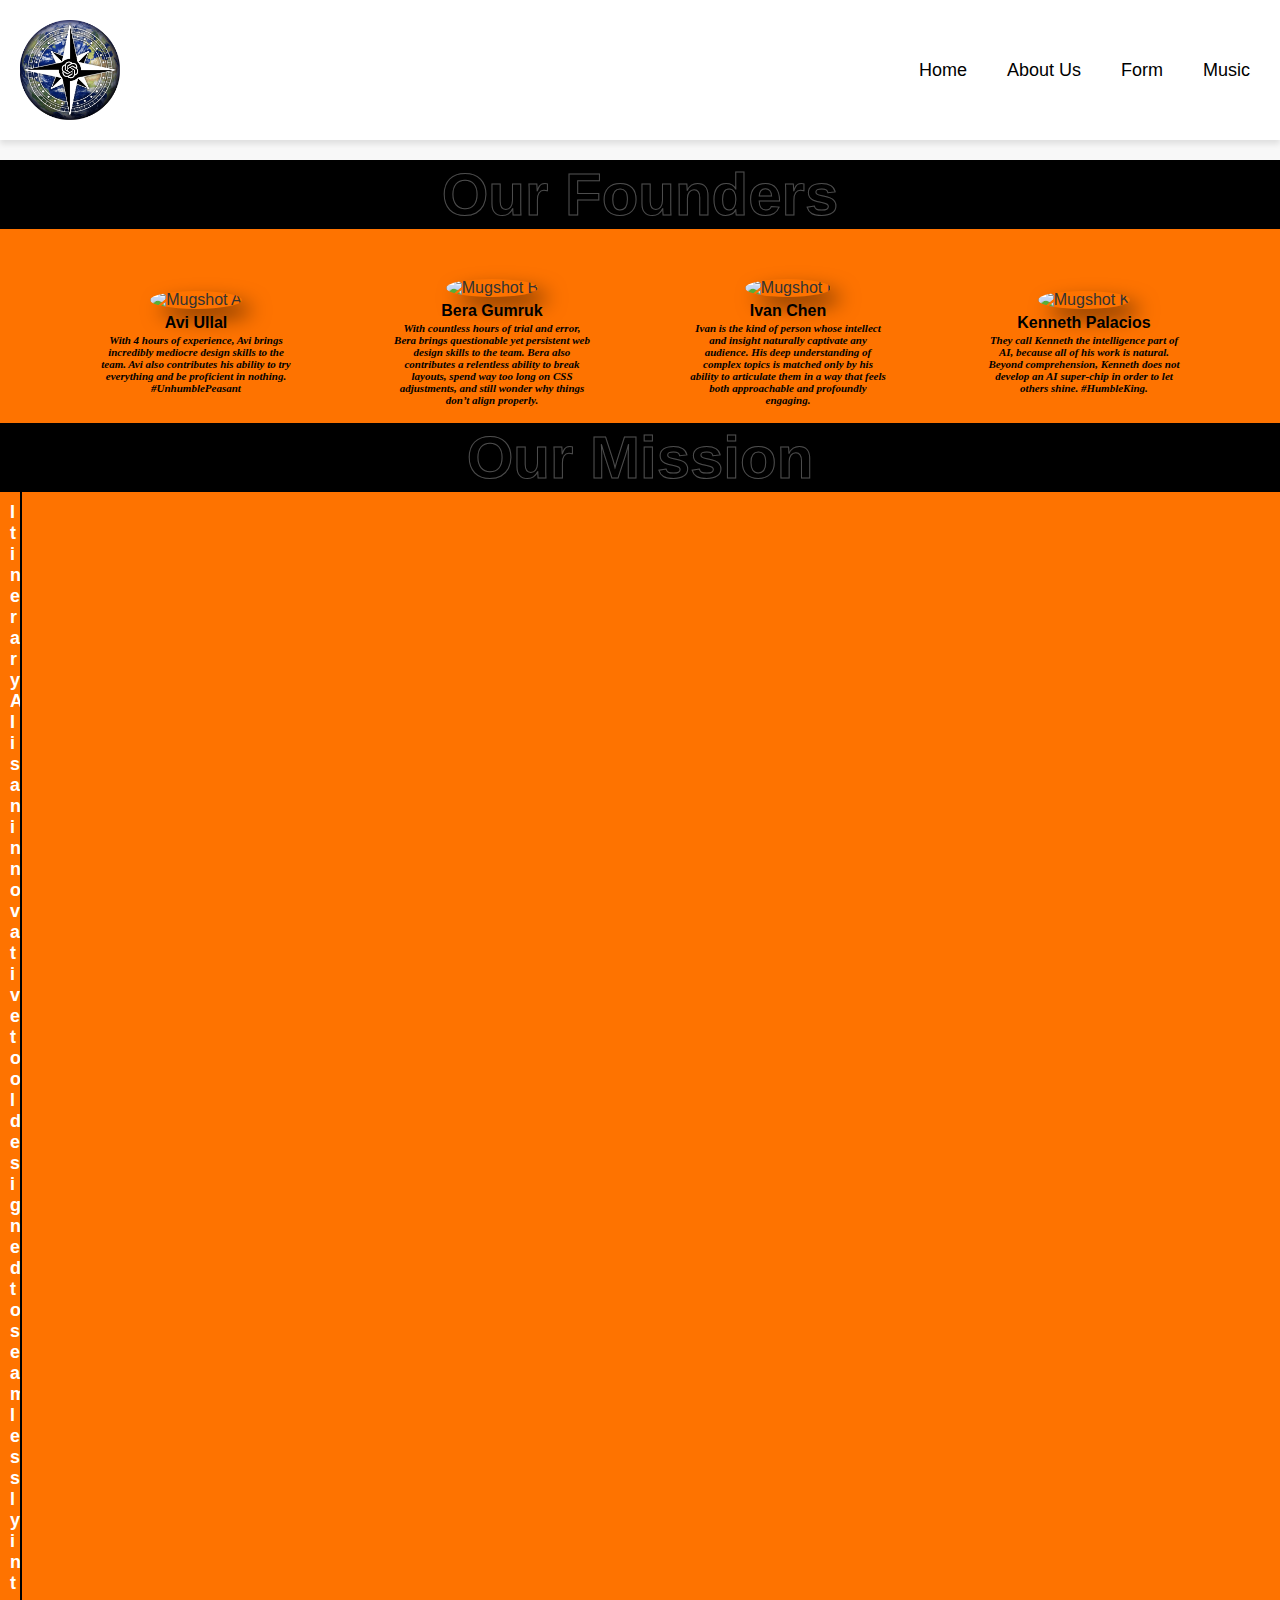
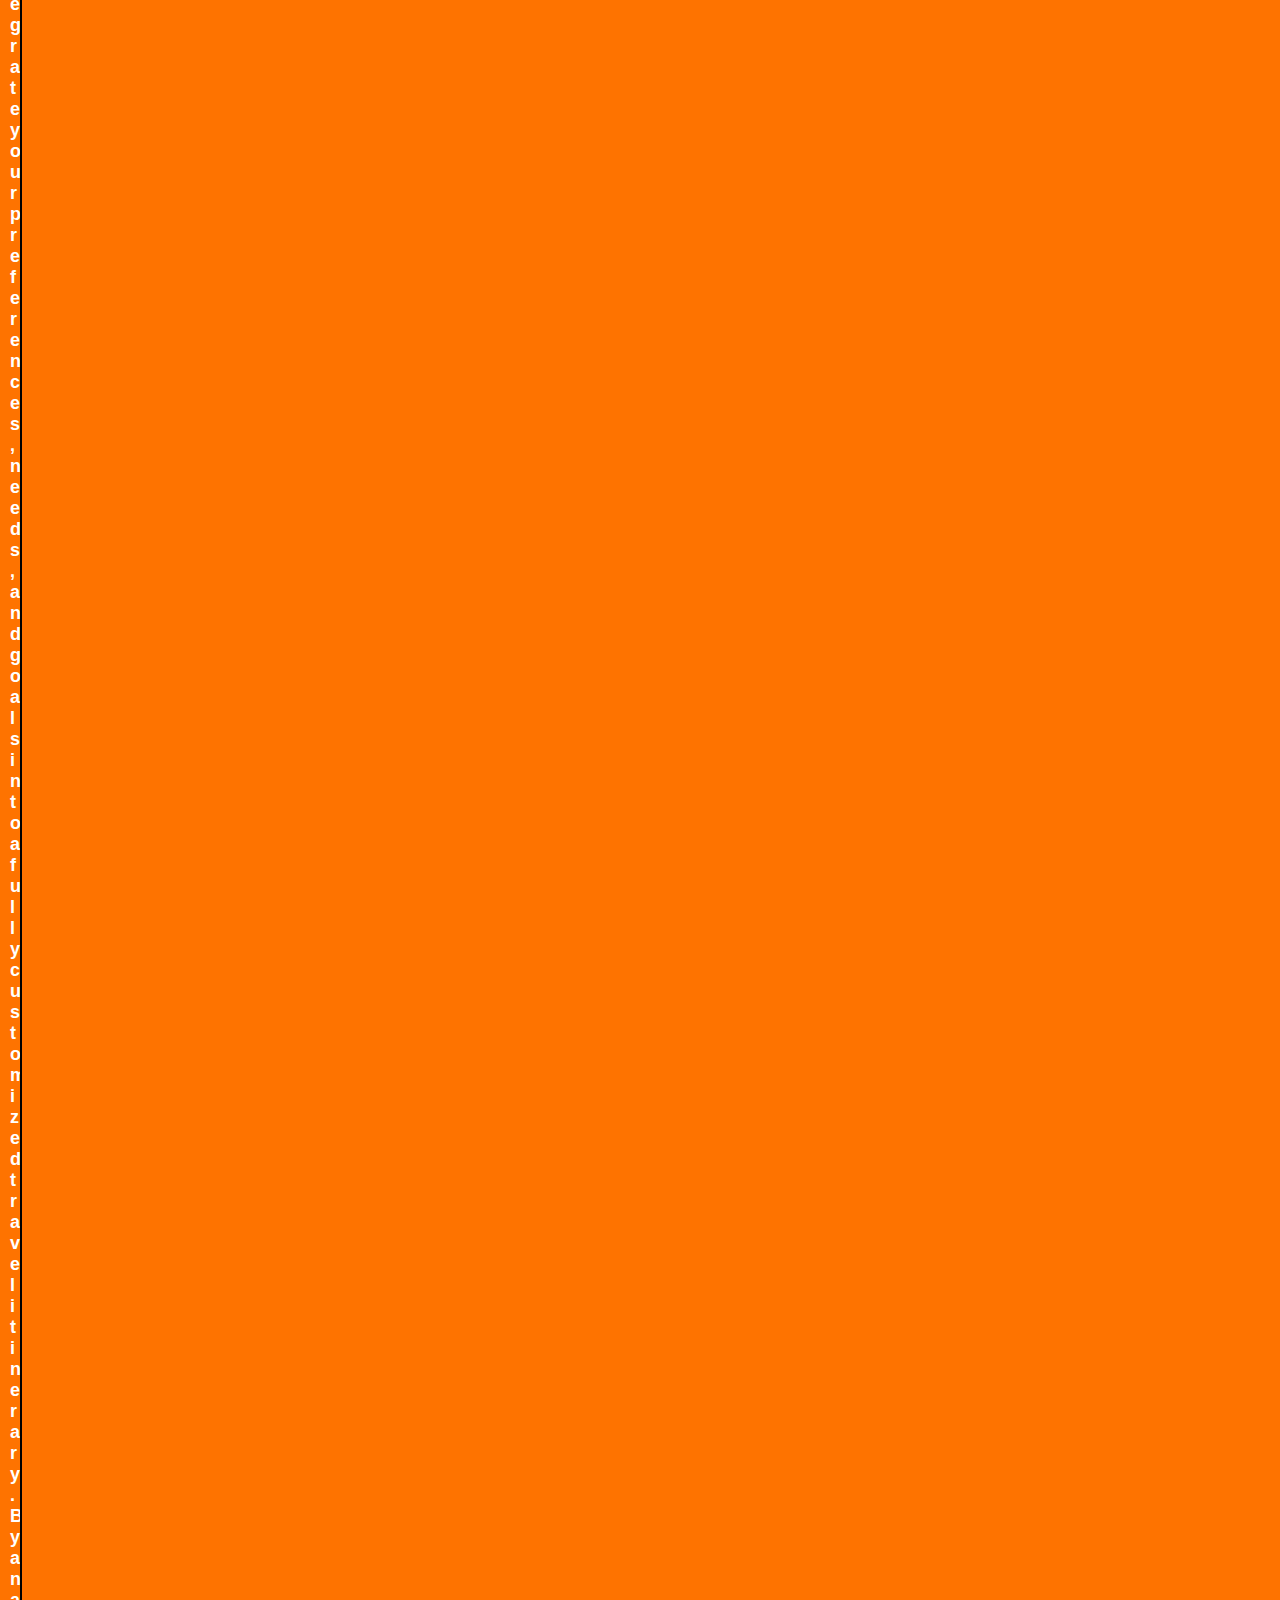
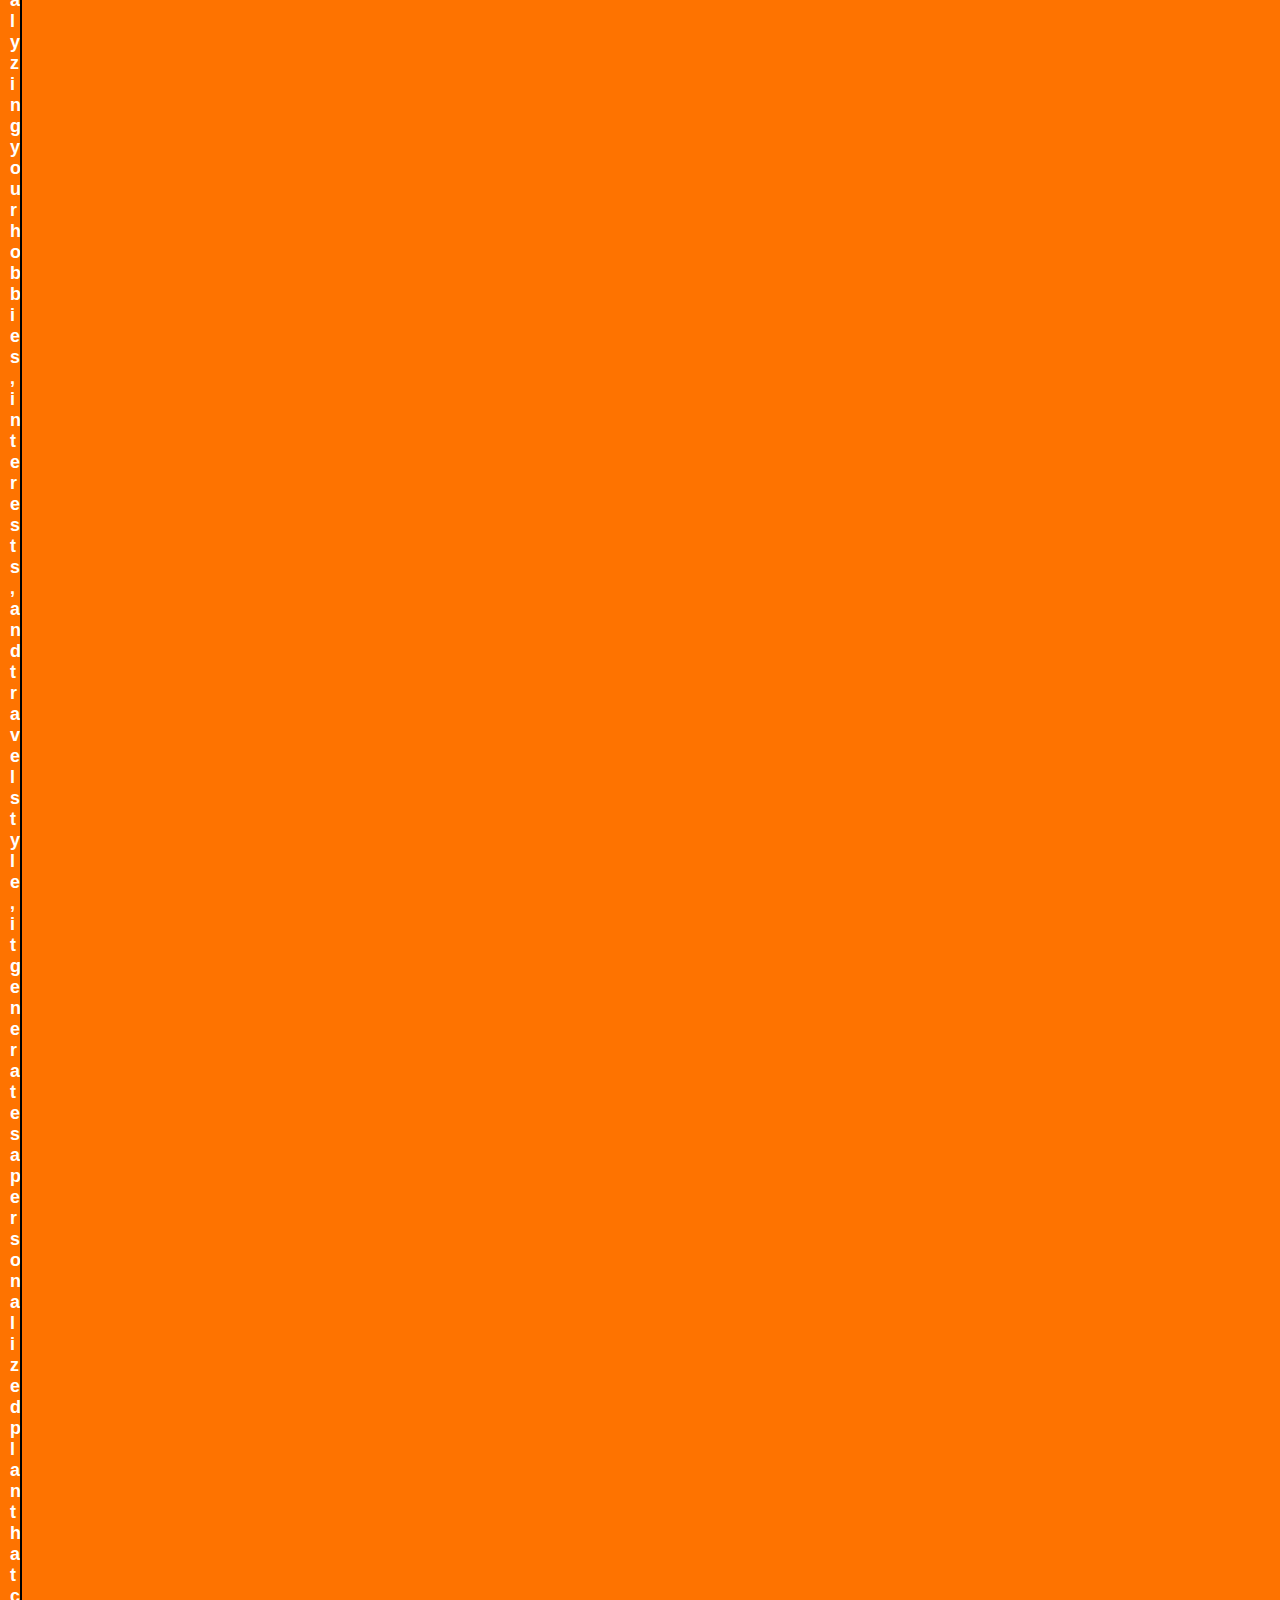
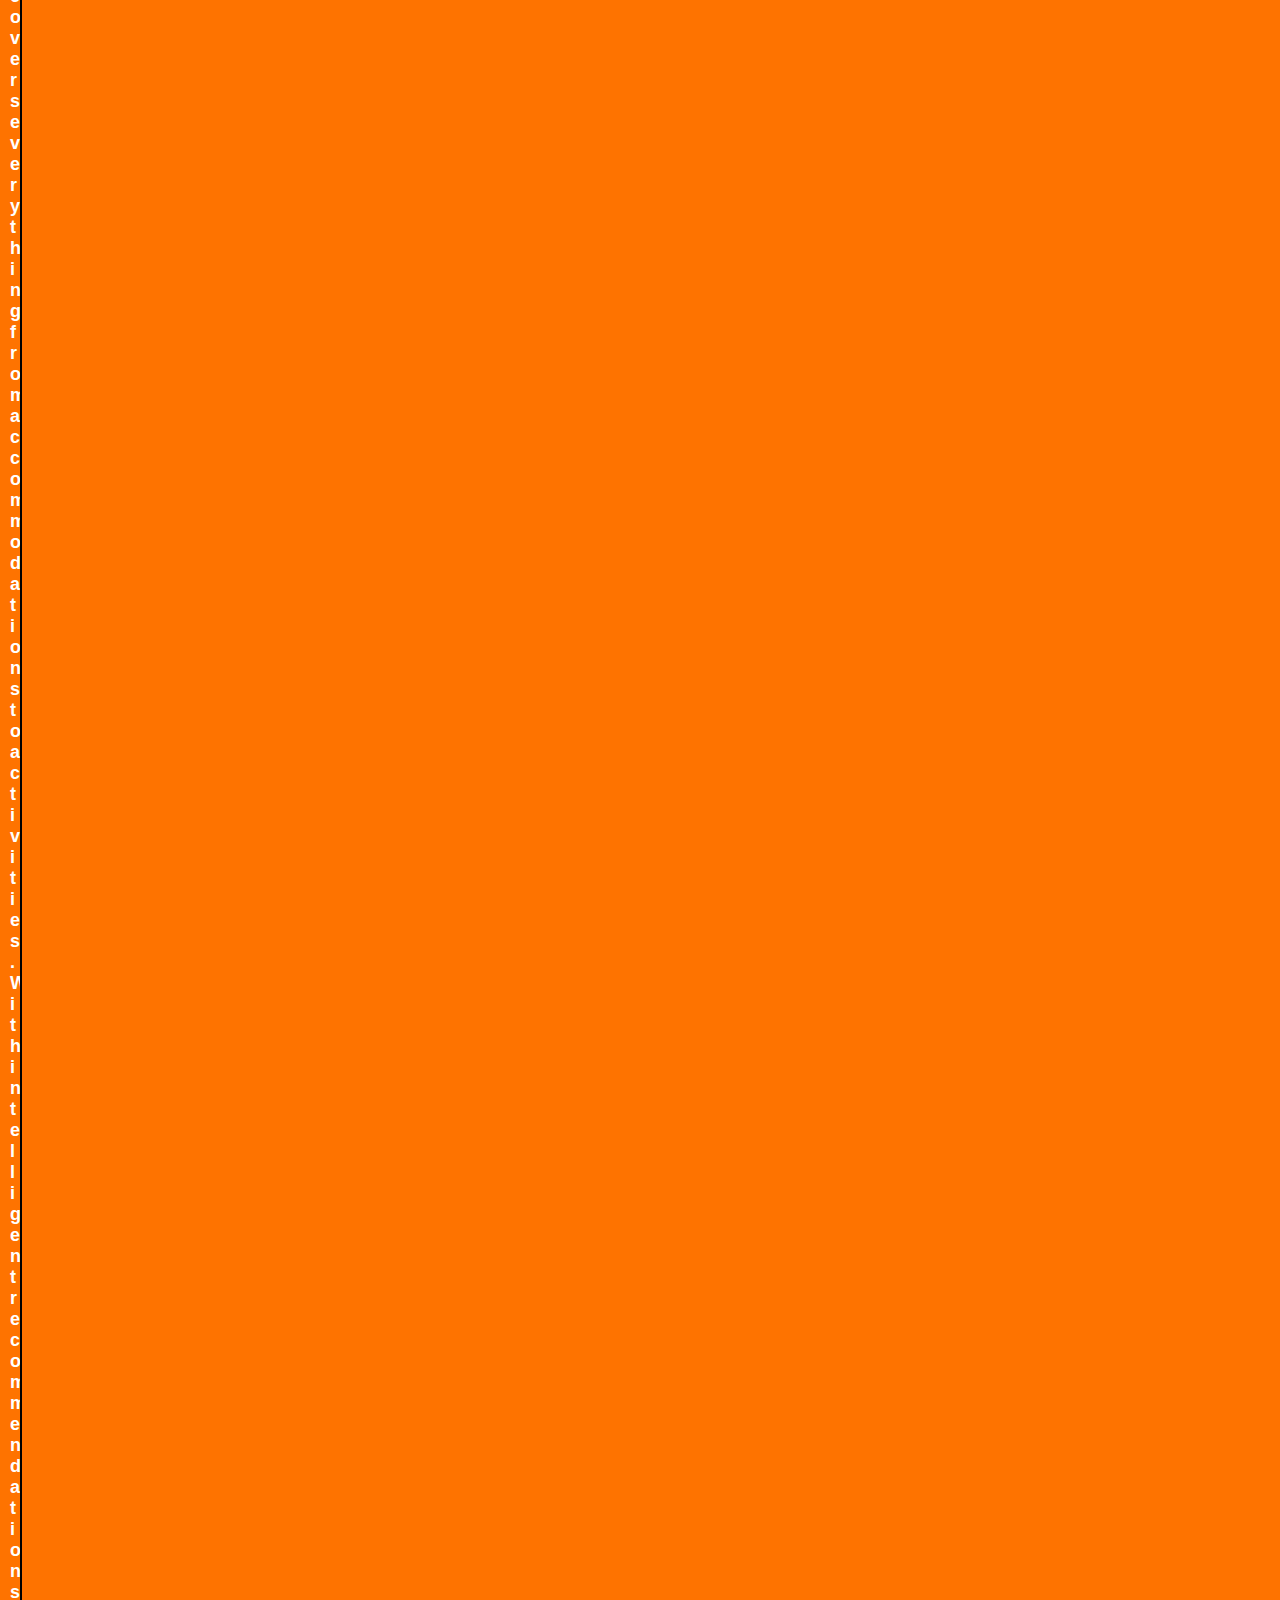
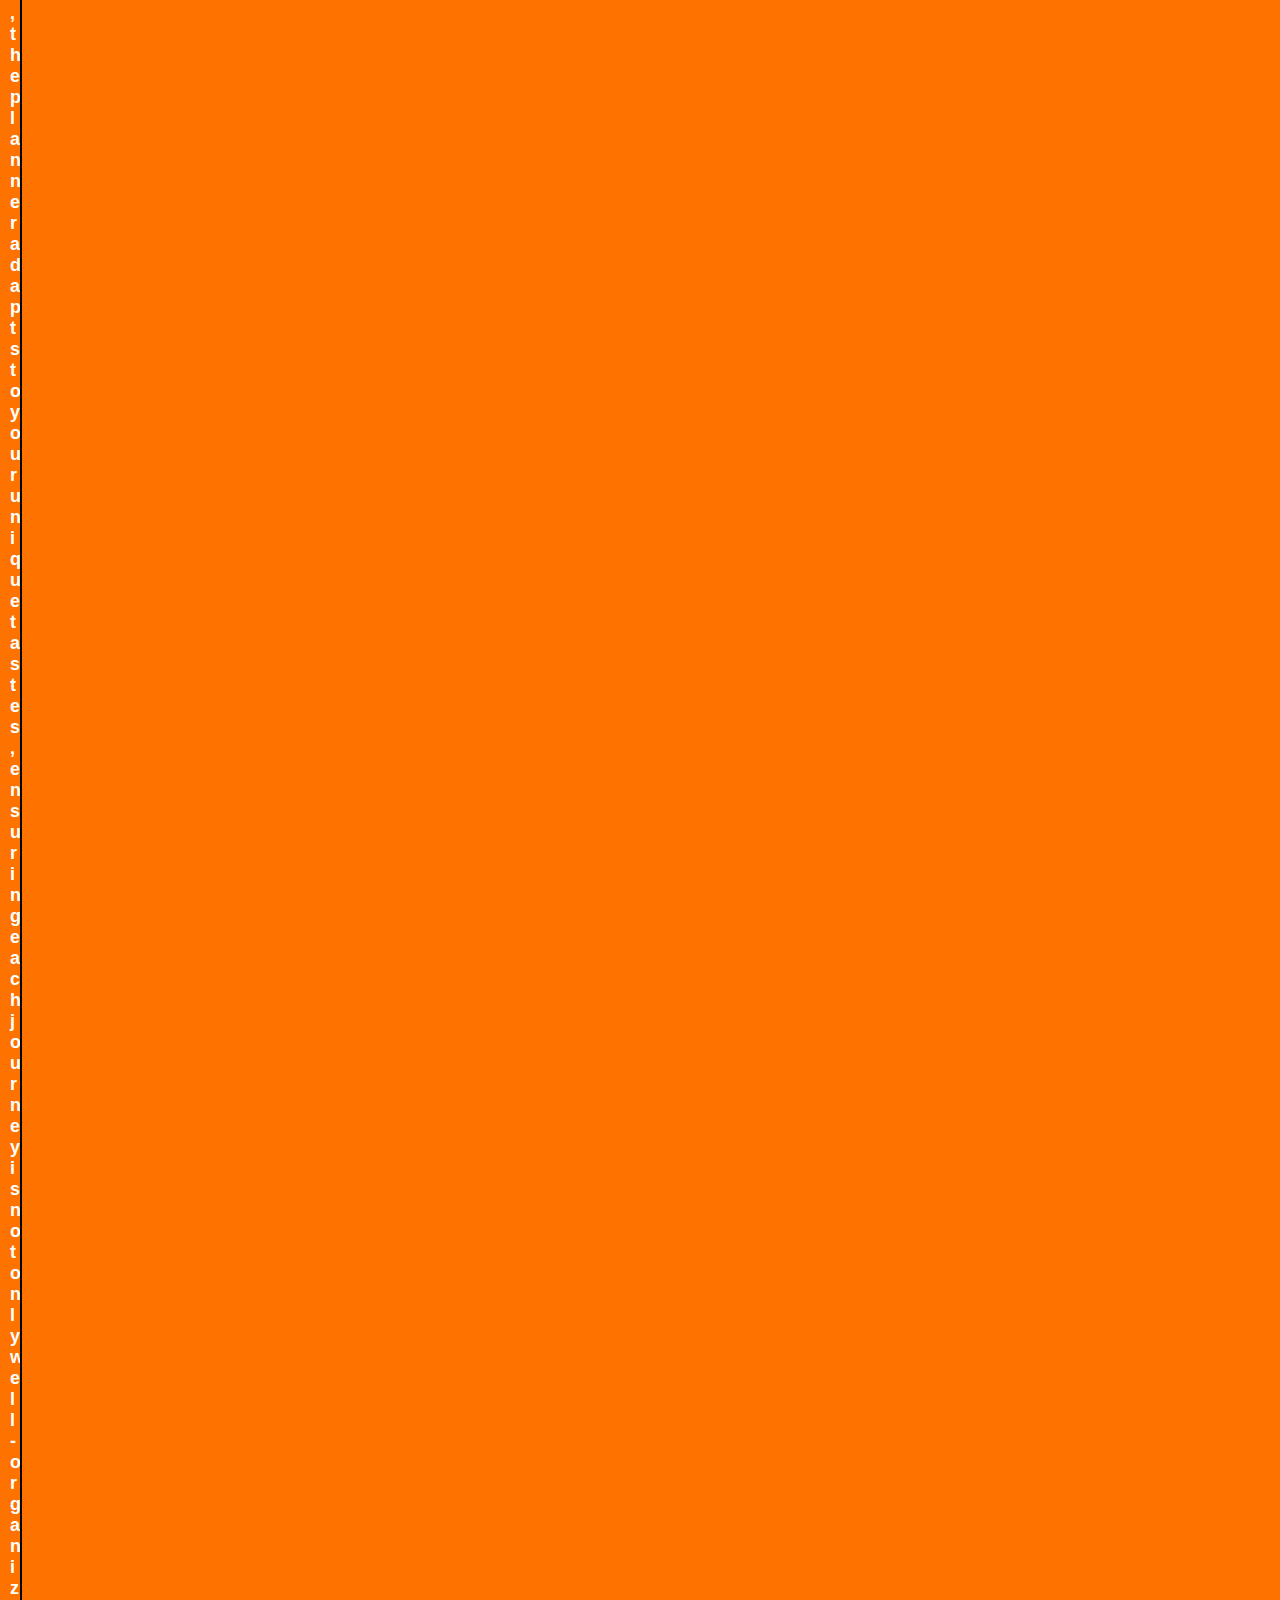
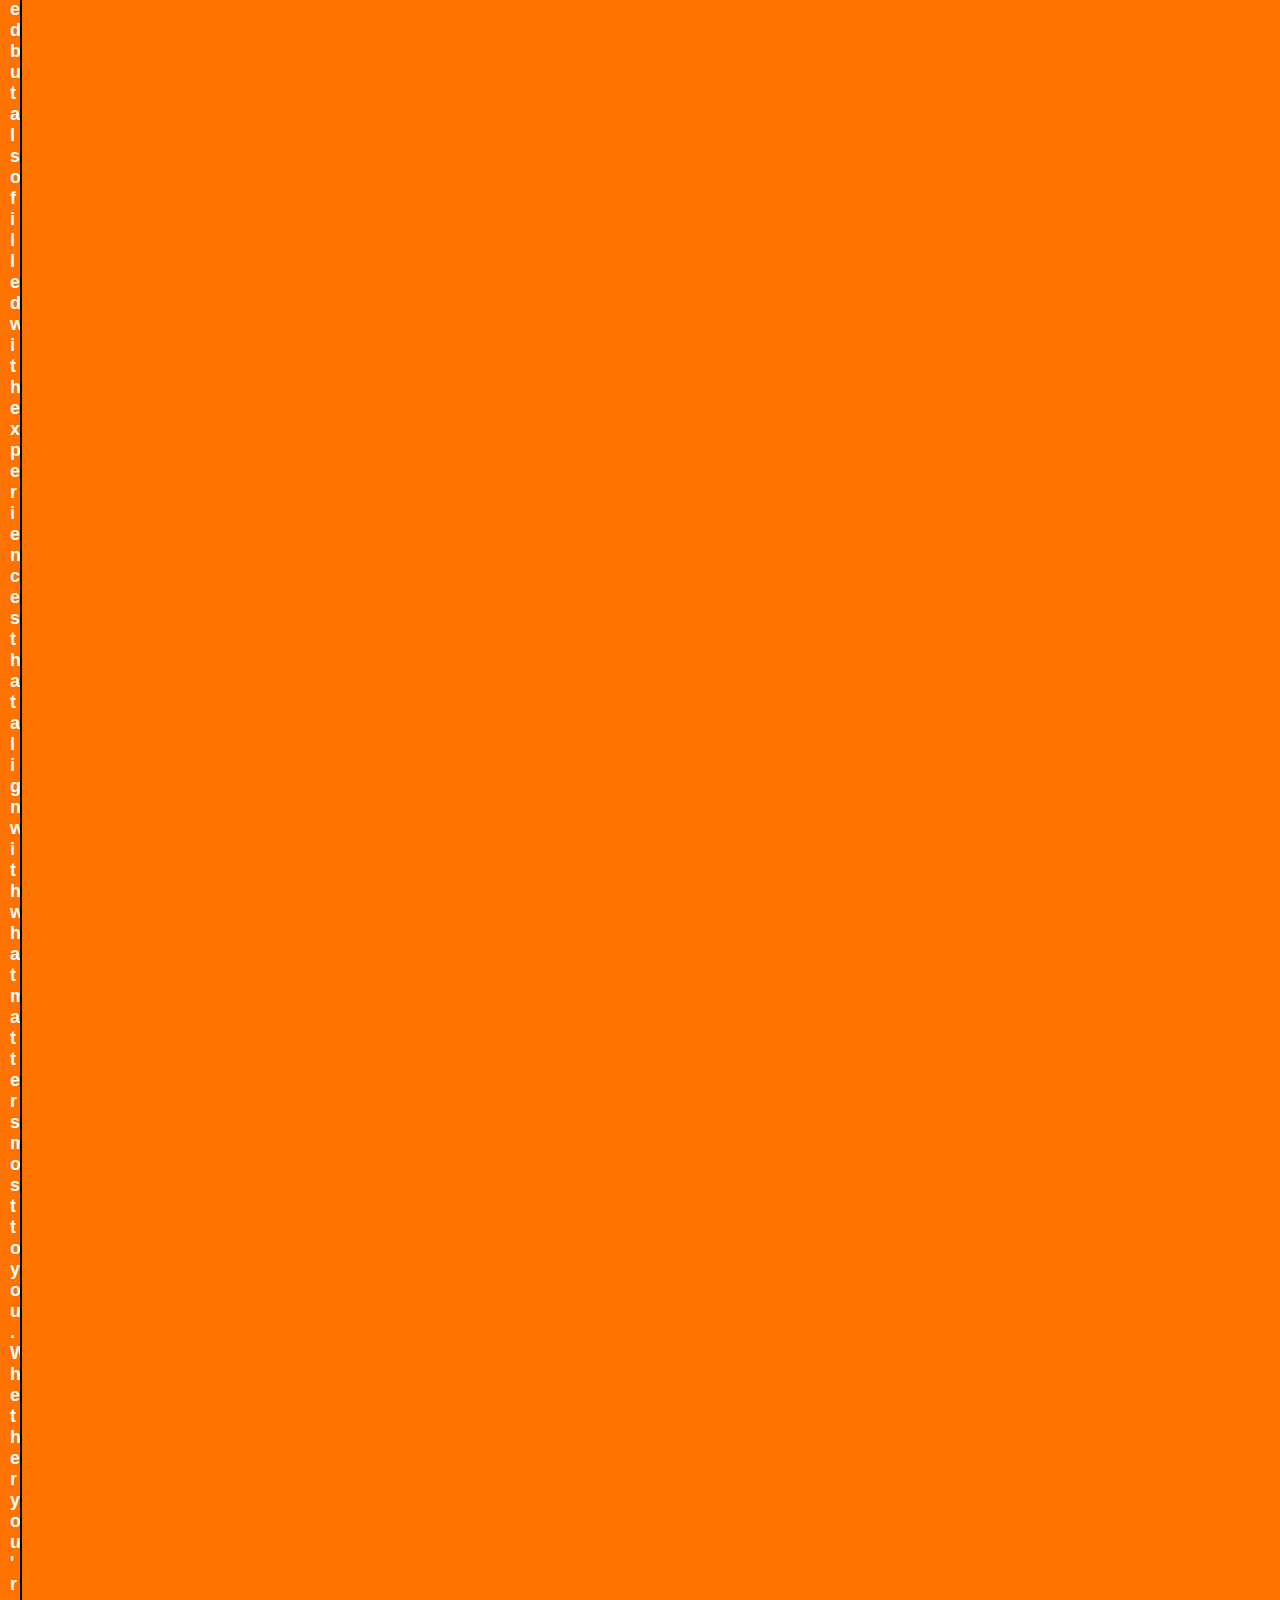
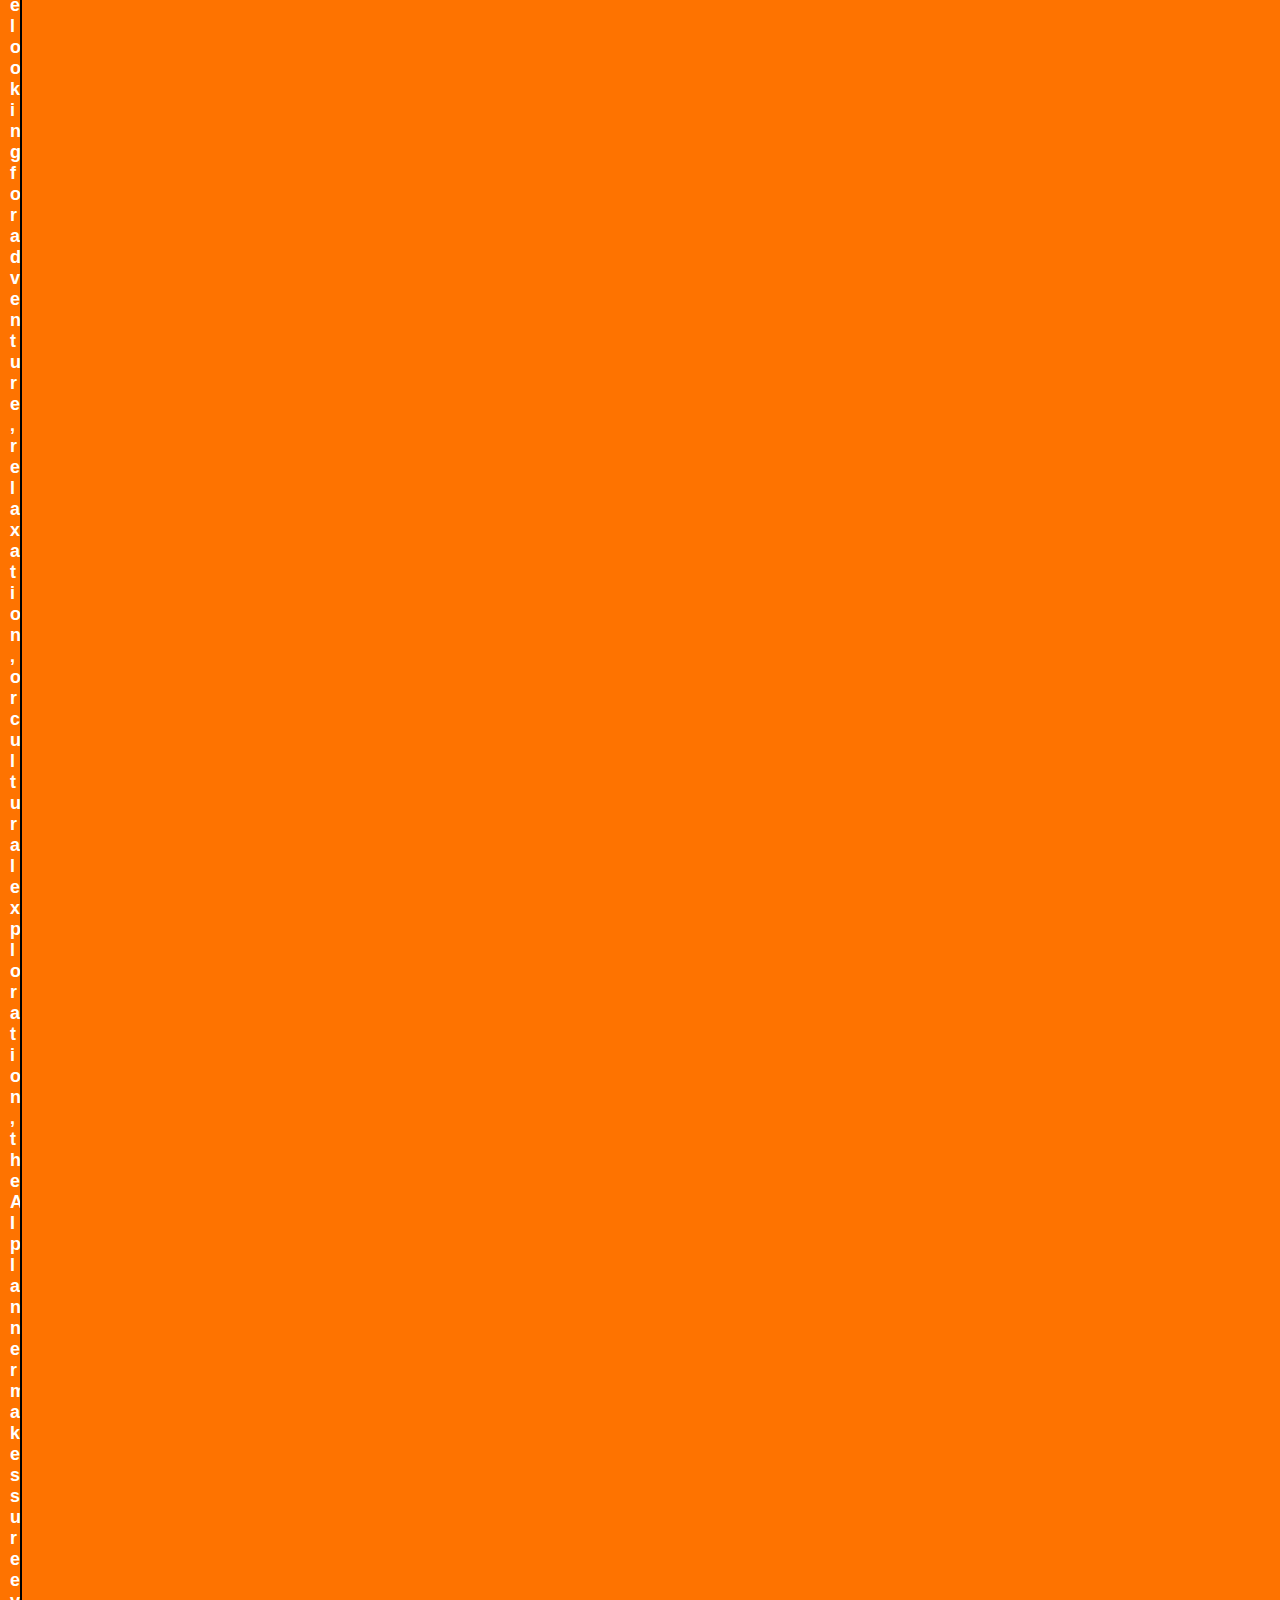
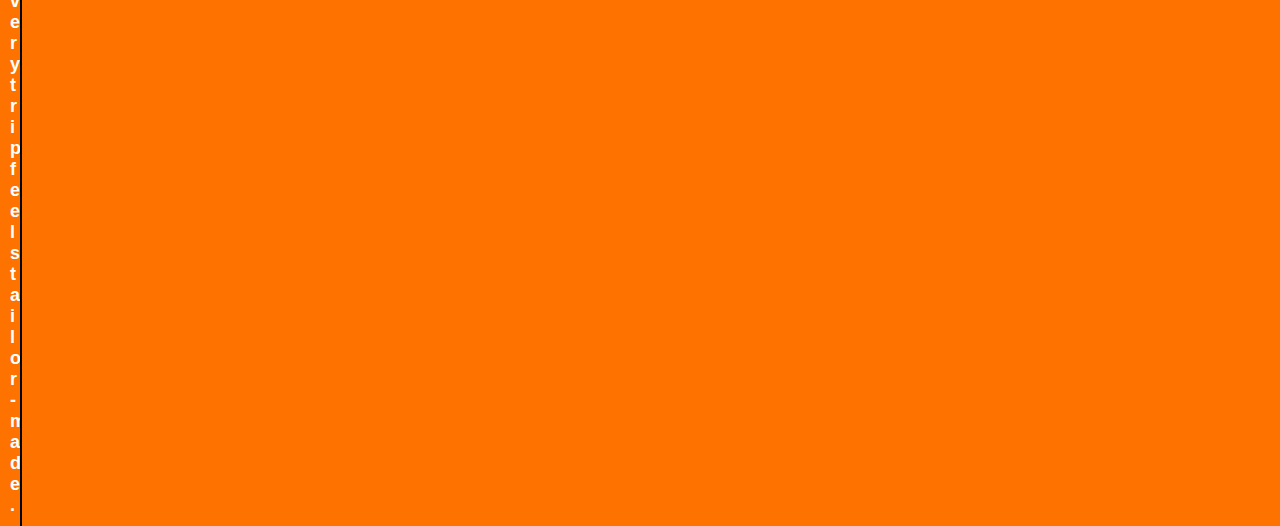
==== About-Us.html @ 9d957bf5 "Newest" ====
<!DOCTYPE html>
<html lang="en">
<head>
 <meta charset="UTF-8">
 <meta name="viewport" content="width=device-width, initial-scale=1.0">
 <title>Indecisive Traveler</title>
 <link rel="stylesheet" href="Website_Main.css">
</head>
<body>
    <div class="header">
        <img src="Only Logo.png" width="100" height="100">
        <div class="nav">
            <a href="Website_Main.html">Home</a>
            <a href="About-Us.html">About Us</a>
            <a href="Form.html">Form</a>
            <a href="Music.html">Music</a>
        </div>
    </div>
    <div class="AU-C">
    <h1 id="mugshot-description">Our Founders</h1>
    <div class="mugshots">
        <div class="mugshot-item">
            <img src="Mugshot_A.jpg" alt="Mugshot A">
            <p>Avi Ullal</p> 
            <p>With 4 hours of experience, Avi brings incredibly mediocre design skills to the team. Avi also contributes his ability to try everything and be proficient in nothing. #UnhumblePeasant
            </p>
        </div>
        <div class="mugshot-item">
            <img src="Mugshot_B.jpg" alt="Mugshot B">
            <p>Bera Gumruk</p>
            <p>With countless hours of trial and error, Bera brings questionable yet persistent web design skills to the team. Bera also contributes a relentless ability to break layouts, spend way too long on CSS adjustments, and still wonder why things don’t align properly.
            </p>
        </div>
        <div class="mugshot-item">
            <img src="Mugshot_I.jpg" alt="Mugshot I">
            <p>Ivan Chen</p>
            <p>Ivan is the kind of person whose intellect and insight naturally captivate any audience. His deep understanding of complex topics is matched only by his ability to articulate them in a way that feels both approachable and profoundly engaging. </p>
        </div>
        <div class="mugshot-item">
            <img src="Mugshot_K.jpg" alt="Mugshot K">
            <p>Kenneth Palacios</p>
            <p>They call Kenneth the intelligence part of AI, because all of his work is natural. Beyond comprehension, Kenneth does not develop an AI super-chip in order to let others shine. #HumbleKing. </p>
        </div>
    </div>
    <div class="mission">
        <h1>Our Mission</h1>
        <p class="typewriter">
            ItineraryAI is an innovative tool designed to seamlessly integrate your preferences, needs, and goals into a fully customized travel itinerary. By analyzing your hobbies, interests, and travel style, it generates a personalized plan that covers everything from accommodations to activities. With intelligent recommendations, the planner adapts to your unique tastes, ensuring each journey is not only well-organized but also filled with experiences that align with what matters most to you. Whether you're looking for adventure, relaxation, or cultural exploration, the AI planner makes sure every trip feels tailor-made.
        </p>
    </div>
</div>
</body>
</html>
---- Website_Main.css ----
* {
   margin: 0;
   padding:0;
   box-sizing: border-box;
   font-family: 'Poppins', sans-serif;
 }
 body {
   font-family: Arial, sans-serif;
   margin: 0;
   padding: 0;
   background-color: #f8f8f8;
   color: #333;
 }
 .header {
   display: flex;
   justify-content: space-between;
   align-items: center;
   padding: 20px;
   background-color: white;
   color: black;
   box-shadow: 0 4px 6px rgba(0, 0, 0, 0.1);
   z-index:99;
 }
 .header img {
   top: 3px;
   left: 2px;
 }
 .nav {
   display: flex;
   gap: 20px;
 }
 .nav a {
   color: black;
   text-decoration: none;
   font-size: 18px;
   padding: 5px 10px;
   transition: color 0.3s ease;
 }
 .nav a:hover {
   color: #23dcbb;
   font-weight: bold;
 }
 
 
 .video-container {
    position: fixed;
    top: 0;
    left: 0;
    width: 100vw;
    height: 100vh;
    z-index: -1;
 }
 
 
 video {
    position: absolute;
    width: 100%;
    height: 100%;
 }
 .Home {
   min-height: 100vh;
   display: flex;
   justify-content: end;
   align-items: center;
   padding: 30px 80px;
   position: relative;
   overflow: hidden;
   margin-bottom: 10px;
 }
 .text-box {
   width: 44%;
   color: black;
   display: flex;
   flex-direction: column;
   text-align: end;
   align-items: end;
   text-shadow: 
        2px 2px 4px rgba(0, 0, 0, 0.6),  /* Shadow to the right and down */
        -2px -2px 4px rgba(0, 0, 0, 0.6), /* Shadow to the left and up */
        2px -2px 4px rgba(0, 0, 0, 0.6),  /* Shadow to the left and down */
        -2px 2px 4px rgba(0, 0, 0, 0.6);  /* Shadow to the right and up */
 }
 .text-box h1 {
   font-size: 70px;
   color: #23dcbb;
   margin-top: -125px;
 }
 .text-box h2 {
   font-size: 25px;
   color: #c0fdfb;
   margin-top: 10px;
 }
 .text-box p {
   margin-top:10px;
   font-size: 14px;
   color: #666;
   max-width: 80%;
   text-align: end;
   line-height: 1.6;
 }
 
 
 .form1{
   margin-bottom: 100px;
   background-color: aliceblue;
 }
 #formtop{
   padding: 0, 10px;
   font-family: bold;
   font-size: 30px;
   text-align: center;
 }
 input[type=text], input[type=number] {
   width: 100%;
   padding: 12px;
   border: 1px solid #ccc;
   border-radius: 4px;
   box-sizing: border-box;
   margin-top: 6px;
   margin-bottom: 16px;
   resize: vertical;
 }
 input[type=submit] {
   margin-top: 20px;
   width: 100%;
   padding: 15px;
   background-color: #23dcbb;
   color: white;
   font-family: bold;
   border: none;
   border-radius: 4px;
   font-size: 18px;
   cursor: pointer;
   transition: background-color 0.3s ease;
 }
 input[type=submit]:hover {
   background-color: #1bb09a;
   cursor: pointer;
 }
 
 .mugshots {
   display: flex;
   justify-content: space-evenly;
   align-items: center;
   padding-top: 50px;
}

.mugshot-item {
   text-align: center; 
}

.mugshot-item img {
   width: 150px; 
   height: auto;
   object-fit: cover;
   border-radius: 70%;
   box-shadow: 10px 10px 20px rgba(0, 0, 0, 0.5);
}

.mugshot-item p {
   font-weight: bold;
   margin-top: 5px;
   margin-bottom: -3px;
   font-size: 16px; 
   color: black; 
}
.AU-C h1{
   margin-top: 20px;
   width: 100%;
   font-size: 60px;
   text-align: center;
   background-color: black;
   color: white;
   -webkit-text-fill-color: transparent;
   -webkit-text-stroke: 1px rgba(255,255,255,0.3);
}

.AU-C{
   background-color: #Fe7300;
}
.mugshot-item p:nth-of-type(2) {
   font-family: 'Times New Roman', serif;
   font-style: italic;
   max-width: 200px;
   word-wrap: break-word;
   font-size: 11px;
}
.musicB{
   background-color: #1bb09a;
}
.musicB h1{
   margin-top: 20px;
   -webkit-text-fill-color: transparent;
   -webkit-text-stroke: 1px rgba(255,255,255,0.6);
   font-size: bold;
}
.musicB button {
   border-radius: 15px;
   padding: 10px;
   margin-top: 1px;
   font-size: 16px;
   background-color: lightgreen;
   cursor: pointer;
   text-align: center;
   max-width: 100%;
   margin-left: 5px;
   margin-bottom: 10px;
}

.musicB input{
   margin-top: 5px;
}

iframe {
   width: 100%;
   max-width: 800px;
   height: 380px;
   border: none;
}
.typewriter {
   font-size: 18px;
   overflow: hidden;
   border-right: 2px solid black;
   width: 0;
   font-family: 'Comic Sans MS', 'Arial', sans-serif; 
   font-weight: bold; 
   color: white; 
   letter-spacing: 2px; 
   text-align: center;  /* Or 'left' for left-aligned text */
   padding: 10px;
   display: block; /* Allow text to be displayed as a block element */
   animation: typing 5s steps(50) 1s forwards, blink 0.75s step-end infinite;
   word-wrap: break-word; 
   word-break: break-word;
   max-width: 100%; /* Ensures it doesn’t overflow its container */
}

@keyframes typing {
   from {
       width: 0;
   }
   to {
       width: 100%;
   }
}

@keyframes blink {
   50% {
       border-color: transparent;
   }
}
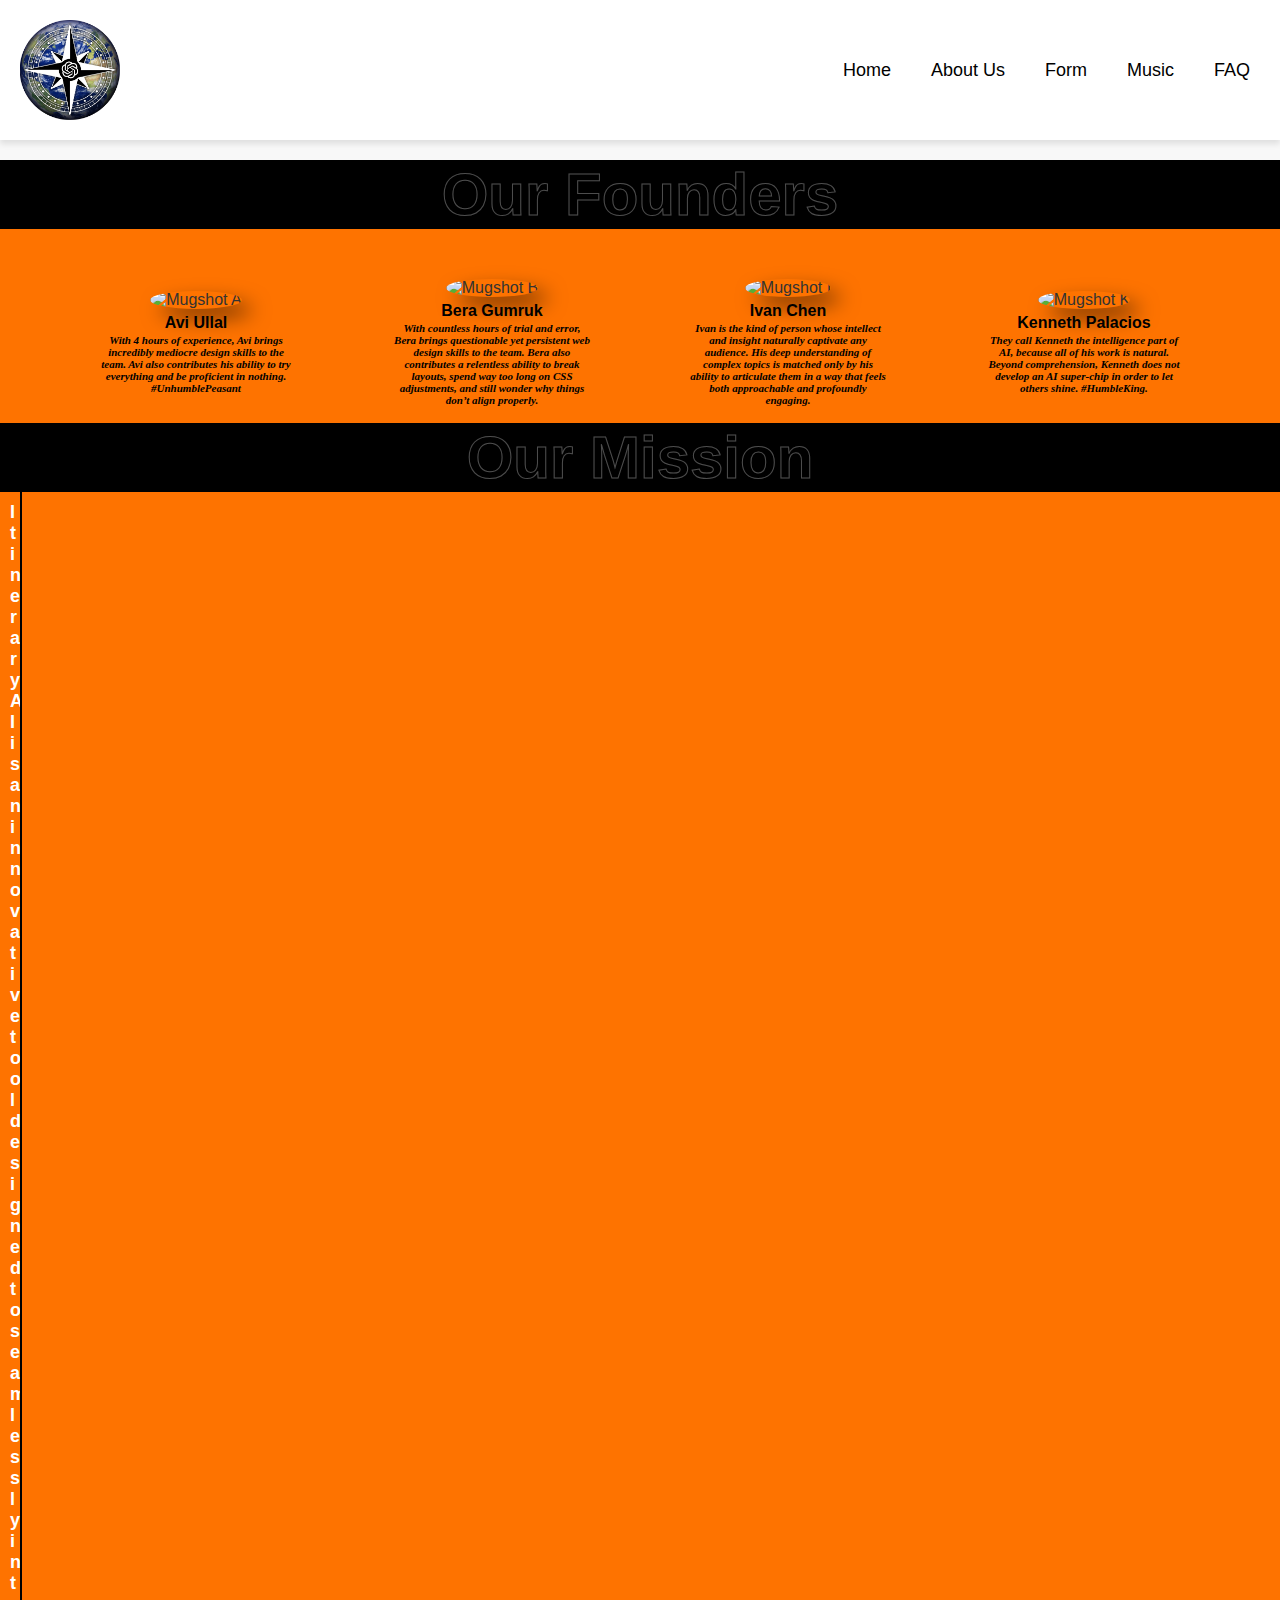
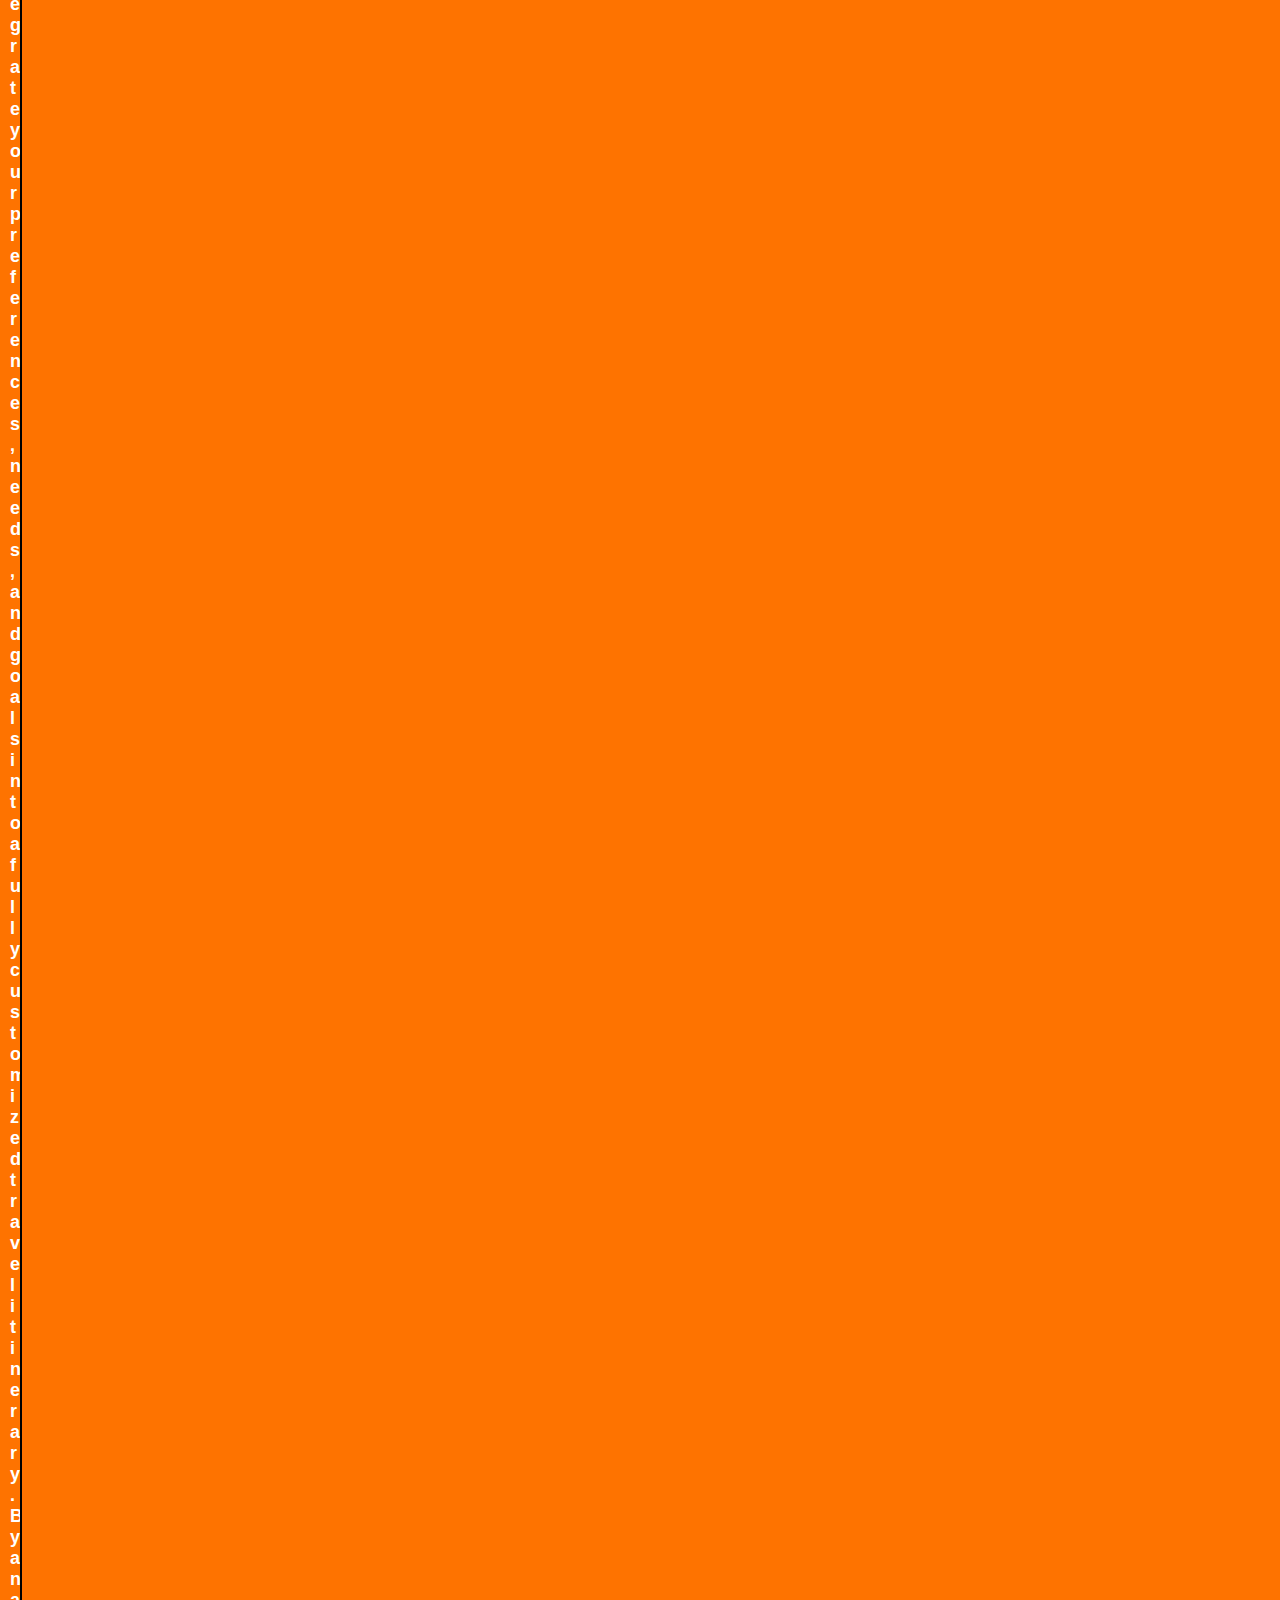
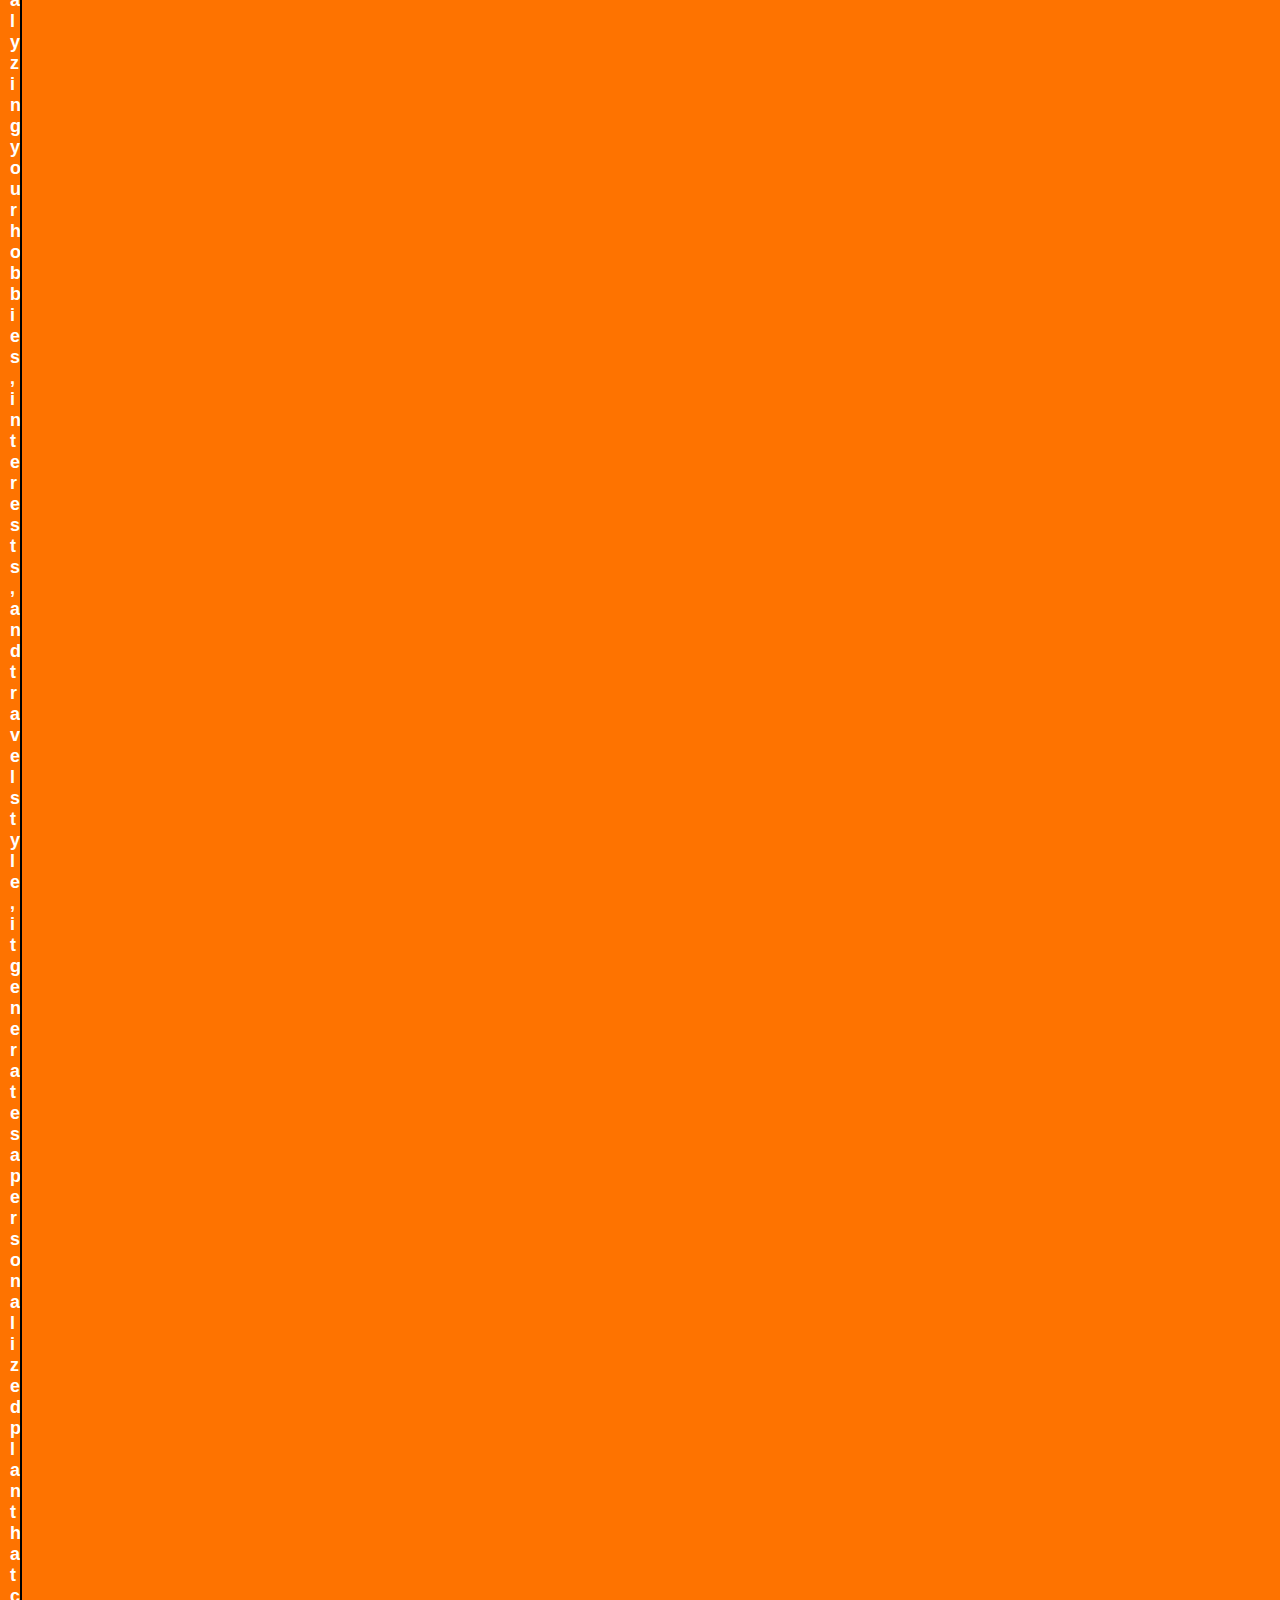
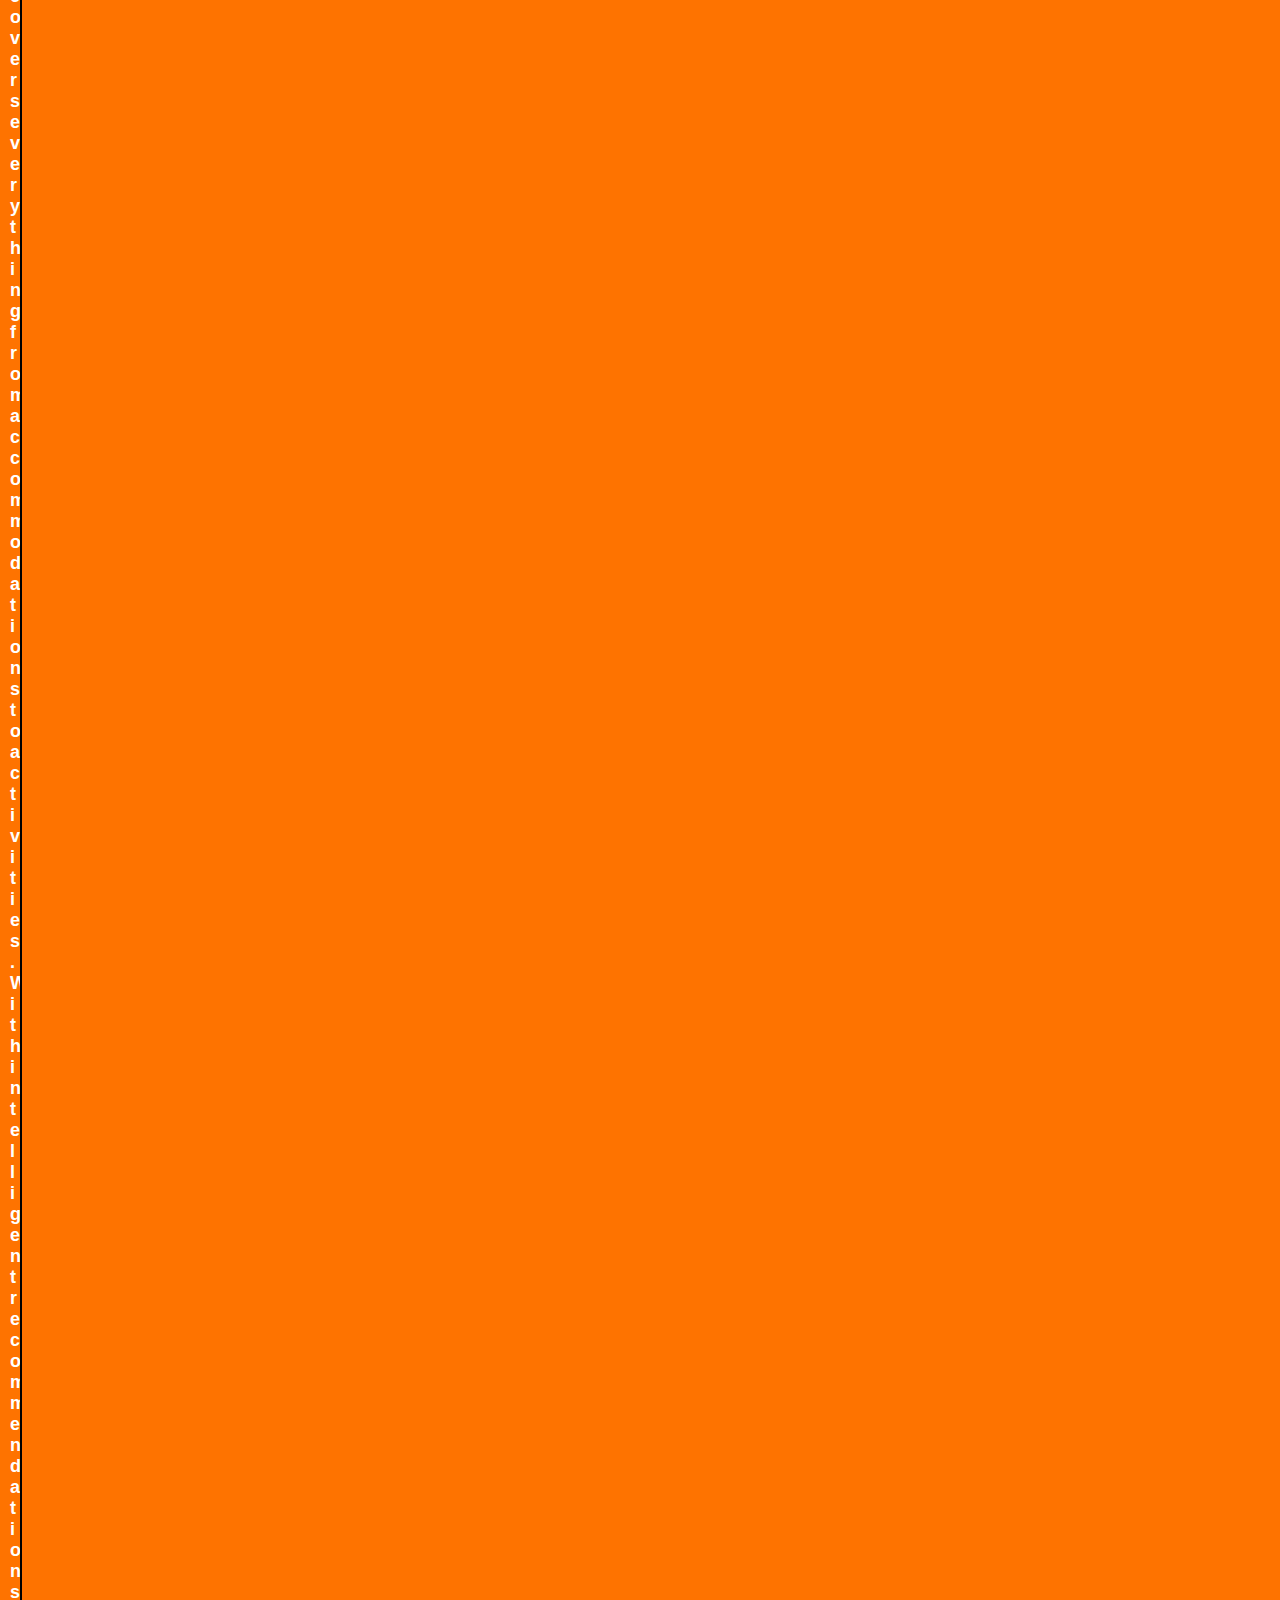
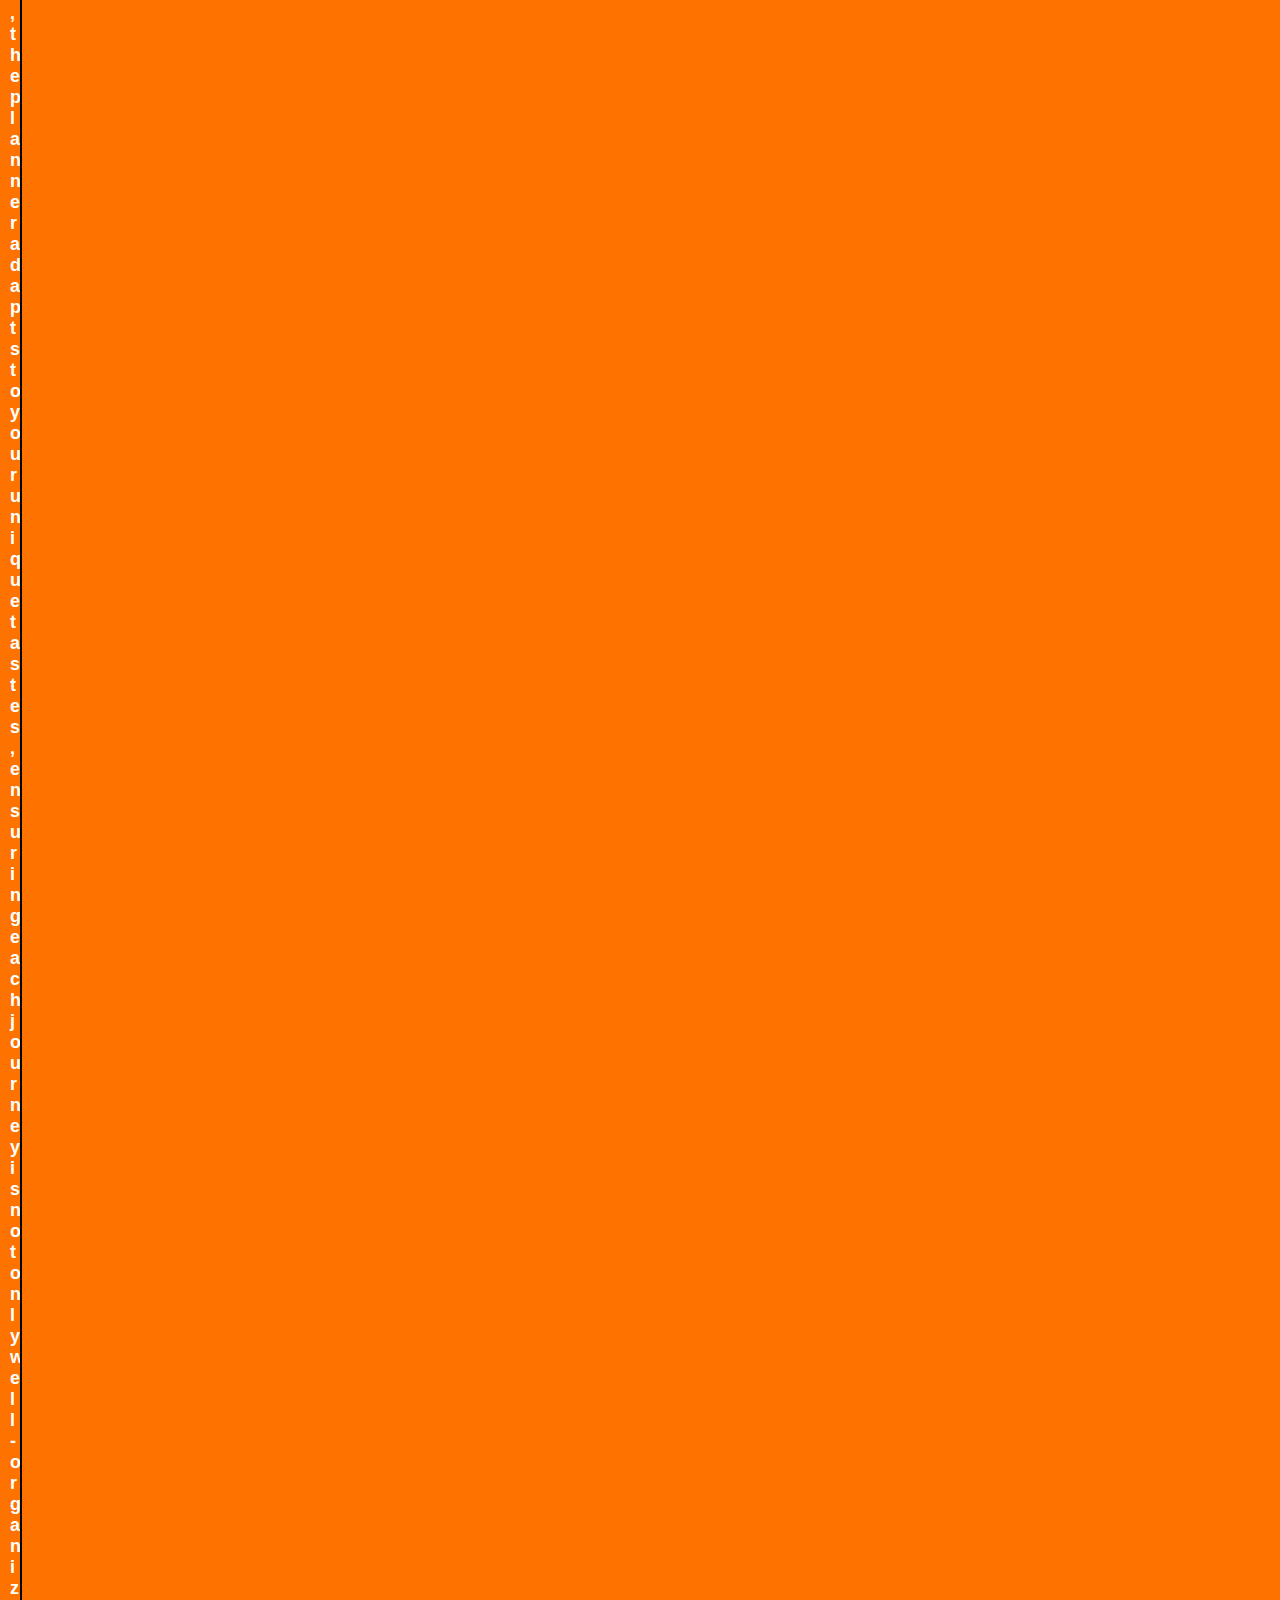
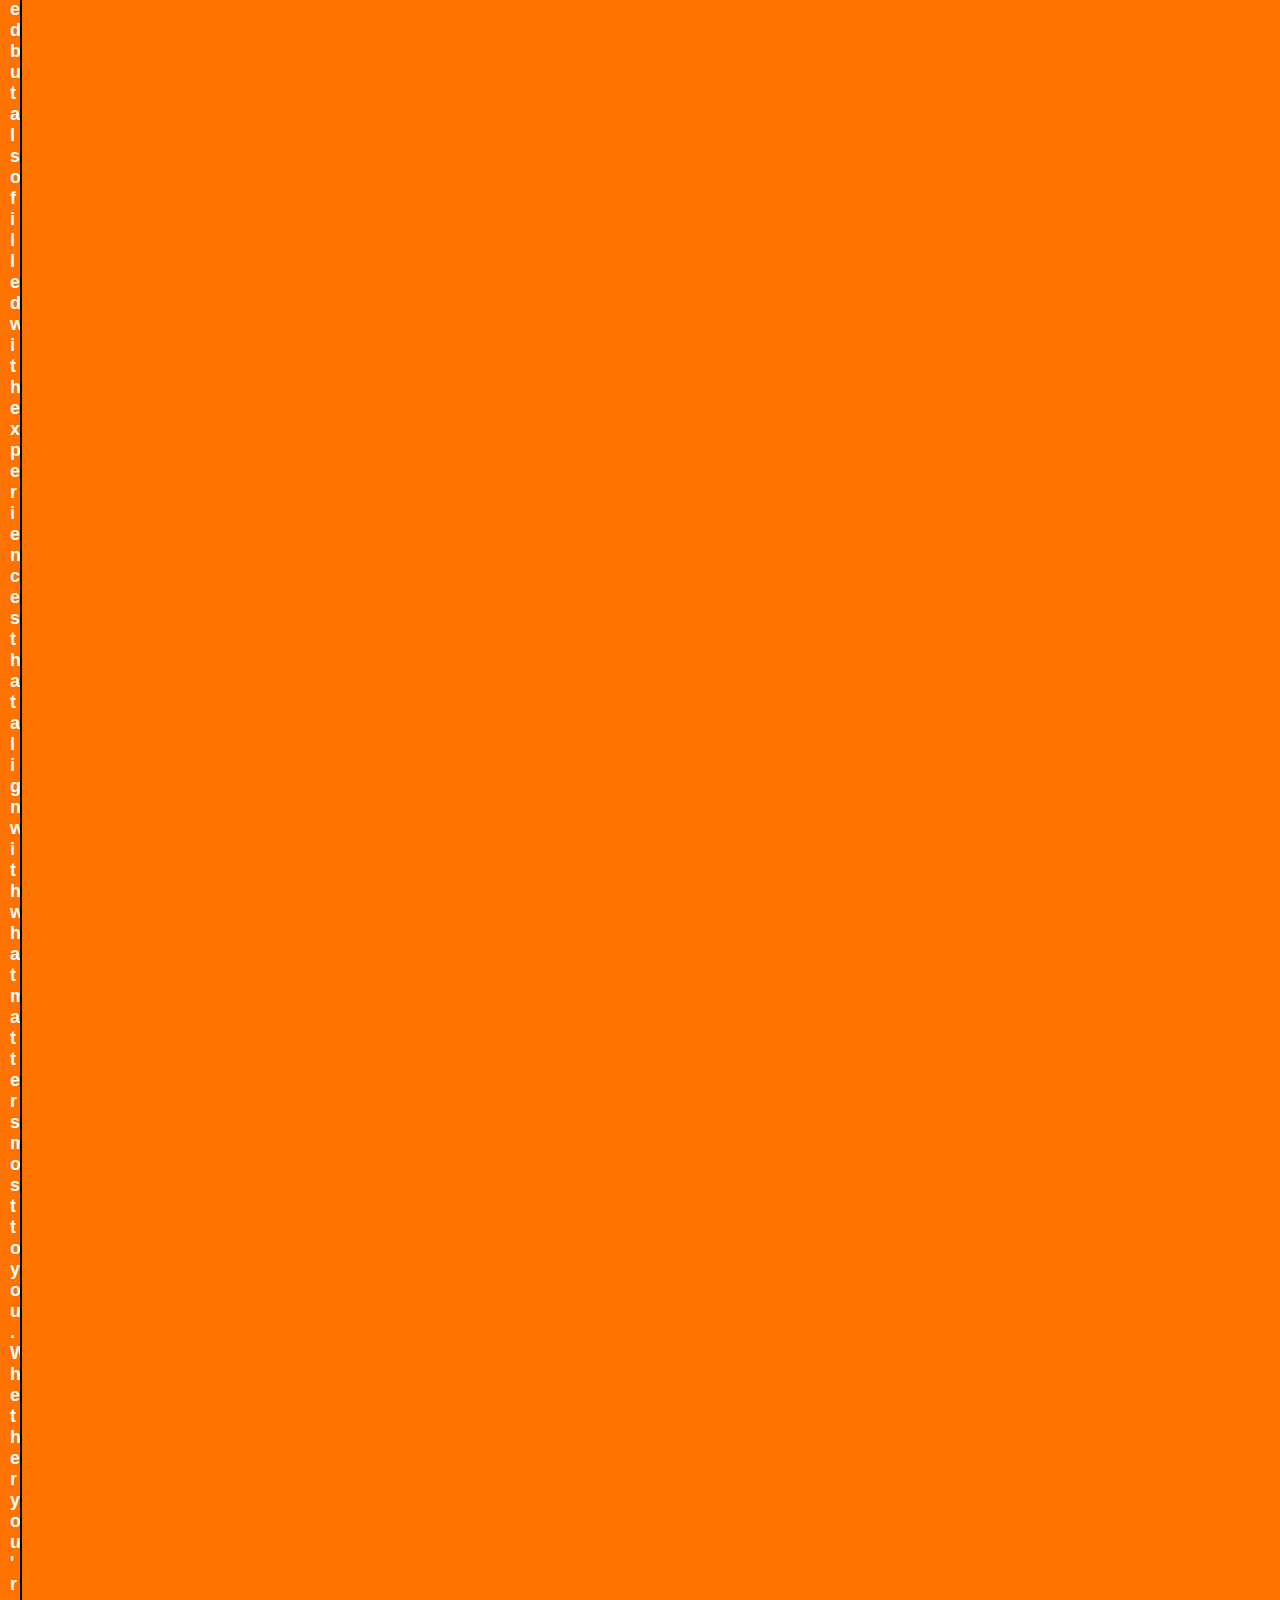
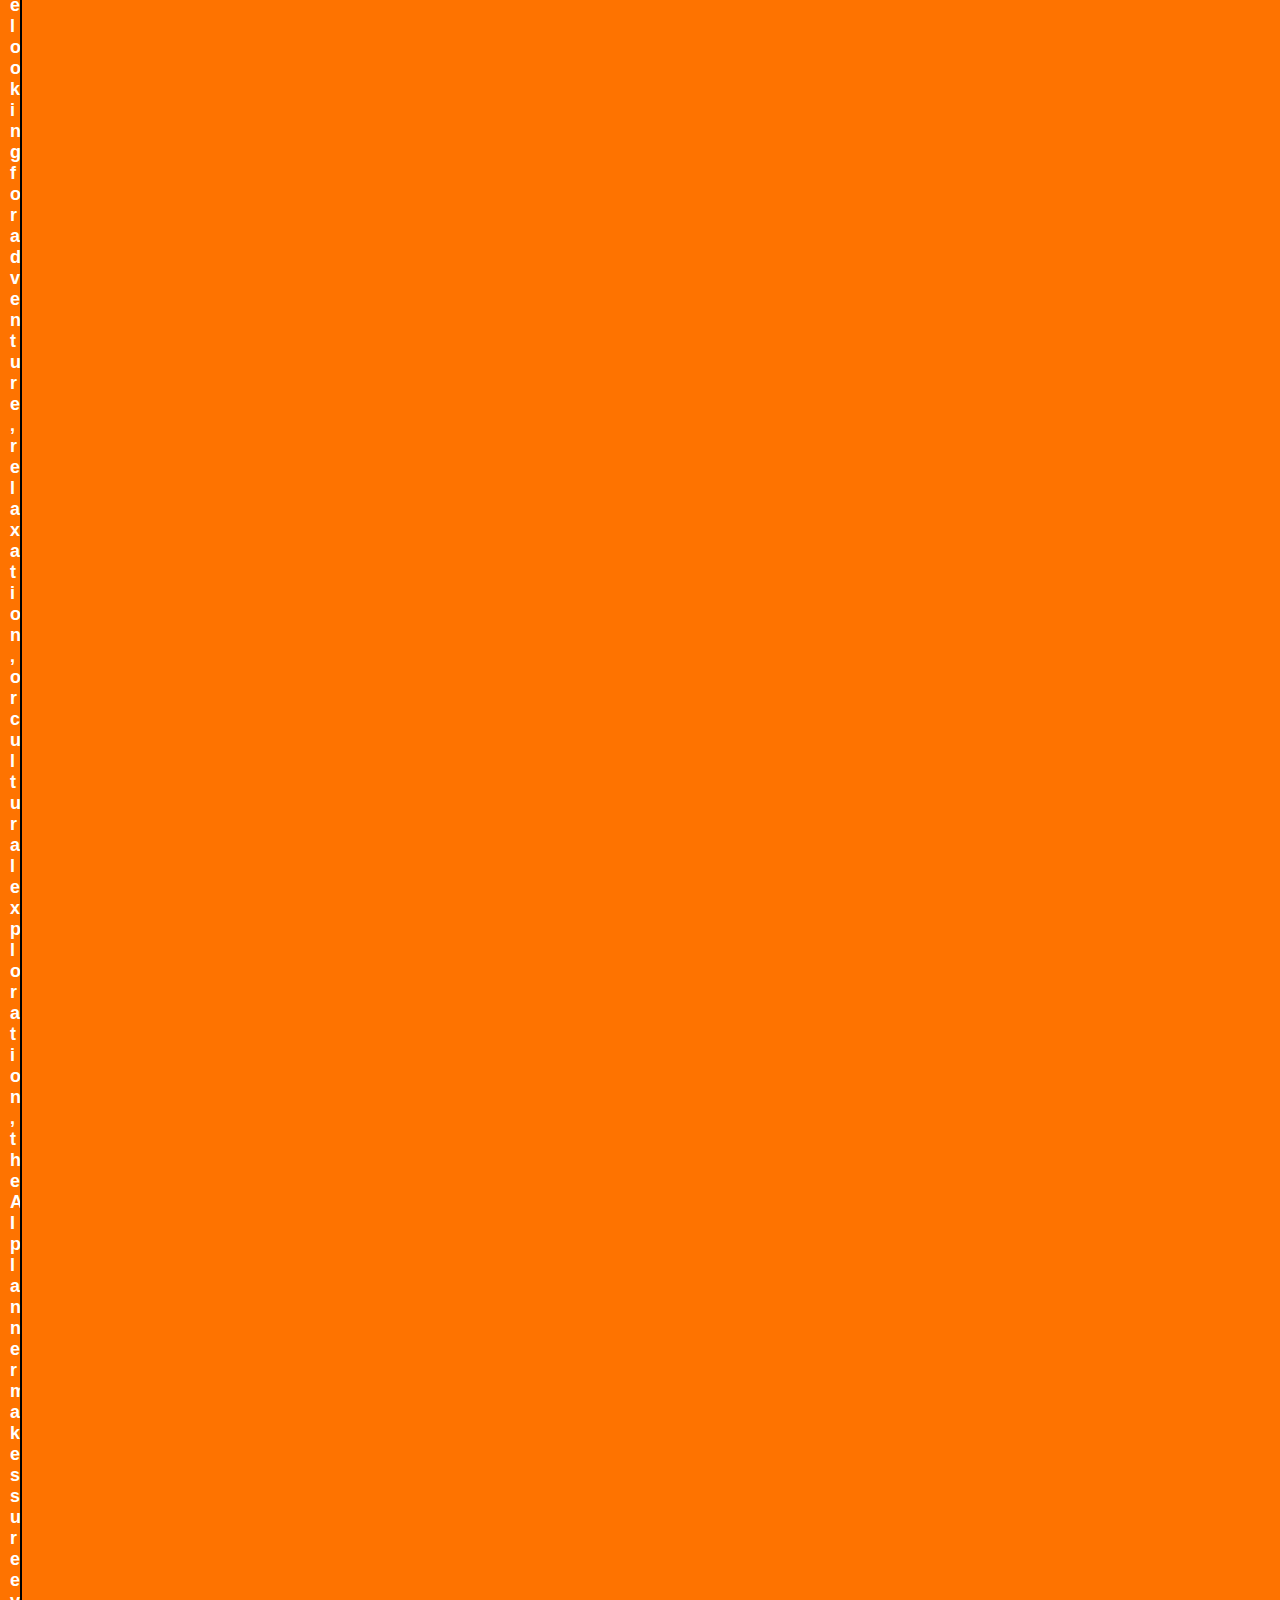
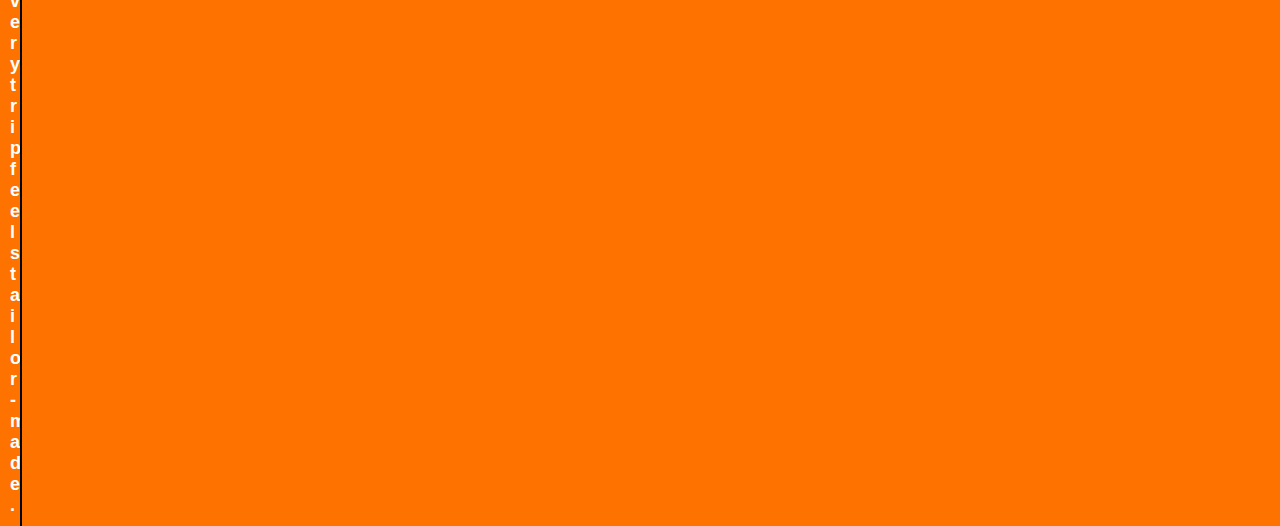
==== commit acd54e54: "FAQ" ====
--- a/About-Us.html
+++ b/About-Us.html
@@ -14,6 +14,7 @@
             <a href="About-Us.html">About Us</a>
             <a href="Form.html">Form</a>
             <a href="Music.html">Music</a>
+            <a href="FAQ.html">FAQ</a>
         </div>
     </div>
     <div class="AU-C">
--- a/Website_Main.css
+++ b/Website_Main.css
@@ -249,3 +249,45 @@
        border-color: transparent;
    }
 }
+
+
+
+.faq-container {
+    width: 100%;
+    background-color: #f8f9fa;
+    padding: 20px;
+    border-radius: 10px;
+    box-shadow: 0 4px 8px rgba(0, 0, 0, 0.2);
+}
+.faq-container h1 {
+    text-align: center;
+}
+.faq-item {
+    border-bottom: 1px solid #ddd;
+    padding: 10px 0;
+}
+.faq-question {
+    font-size: 18px;
+    font-weight: bold;
+    cursor: pointer;
+    padding: 10px;
+    background-color: #007BFF;
+    color: white;
+    border-radius: 5px;
+    display: block;
+    text-align: center;
+}
+.faq-answer {
+    display: none;
+    padding: 10px;
+    background-color: white;
+    border-left: 1px solid #66a7ed;
+    margin-top: 2px;
+    border-radius: 5px;
+}
+input[type="checkbox"] {
+    display: none;
+}
+input[type="checkbox"]:checked + .faq-answer {
+    display: block;
+}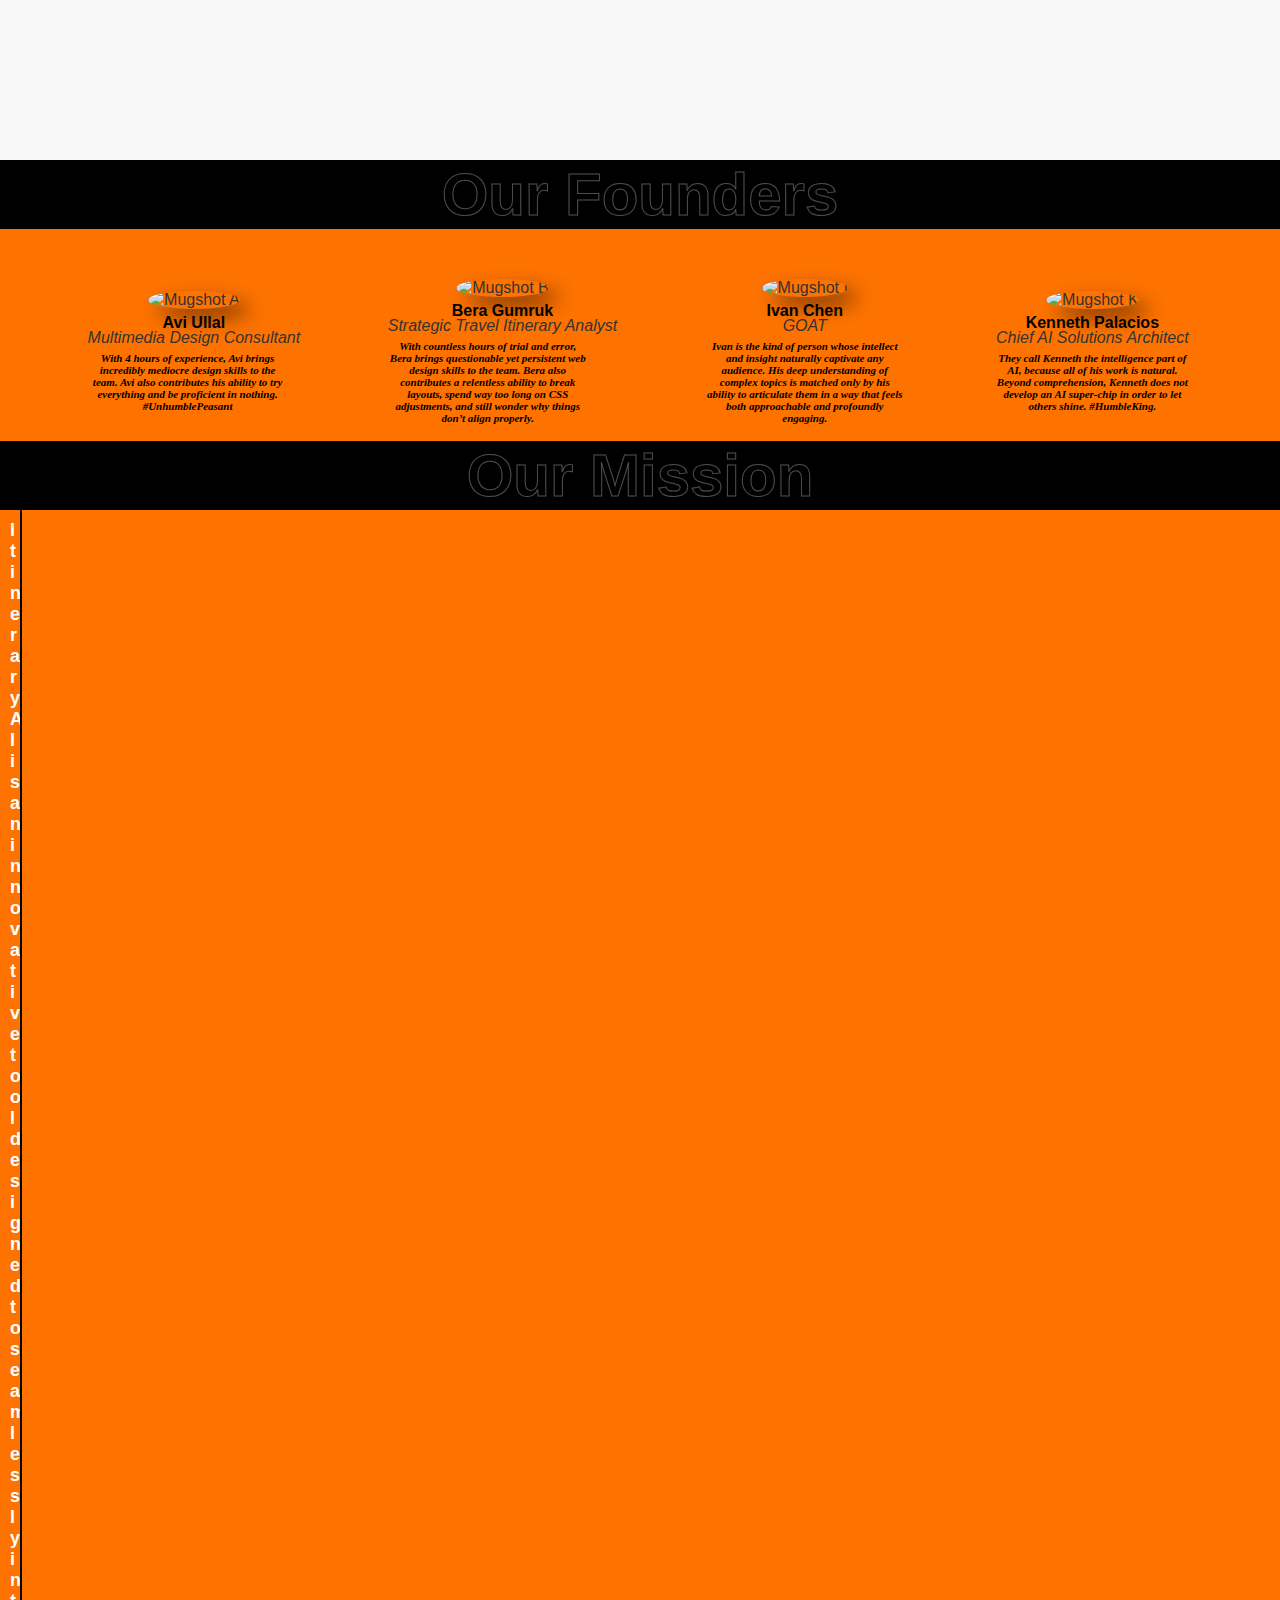
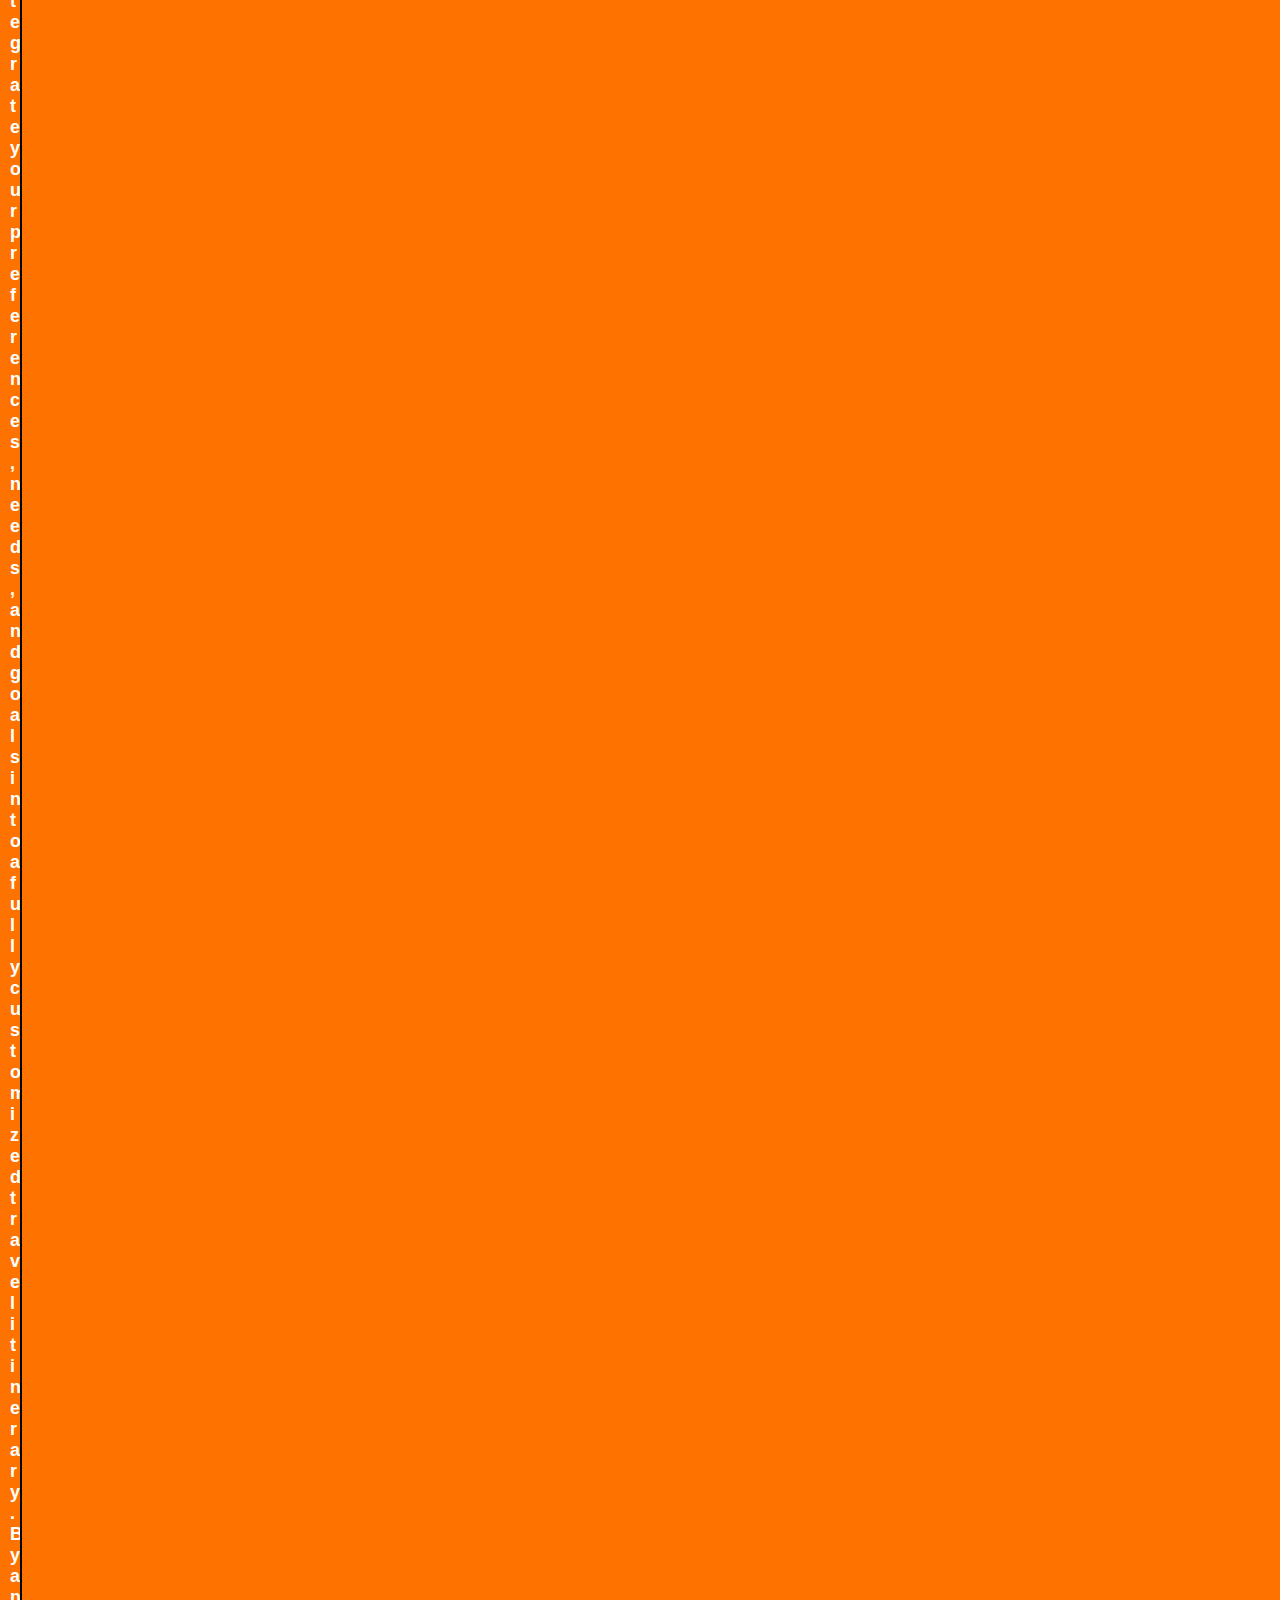
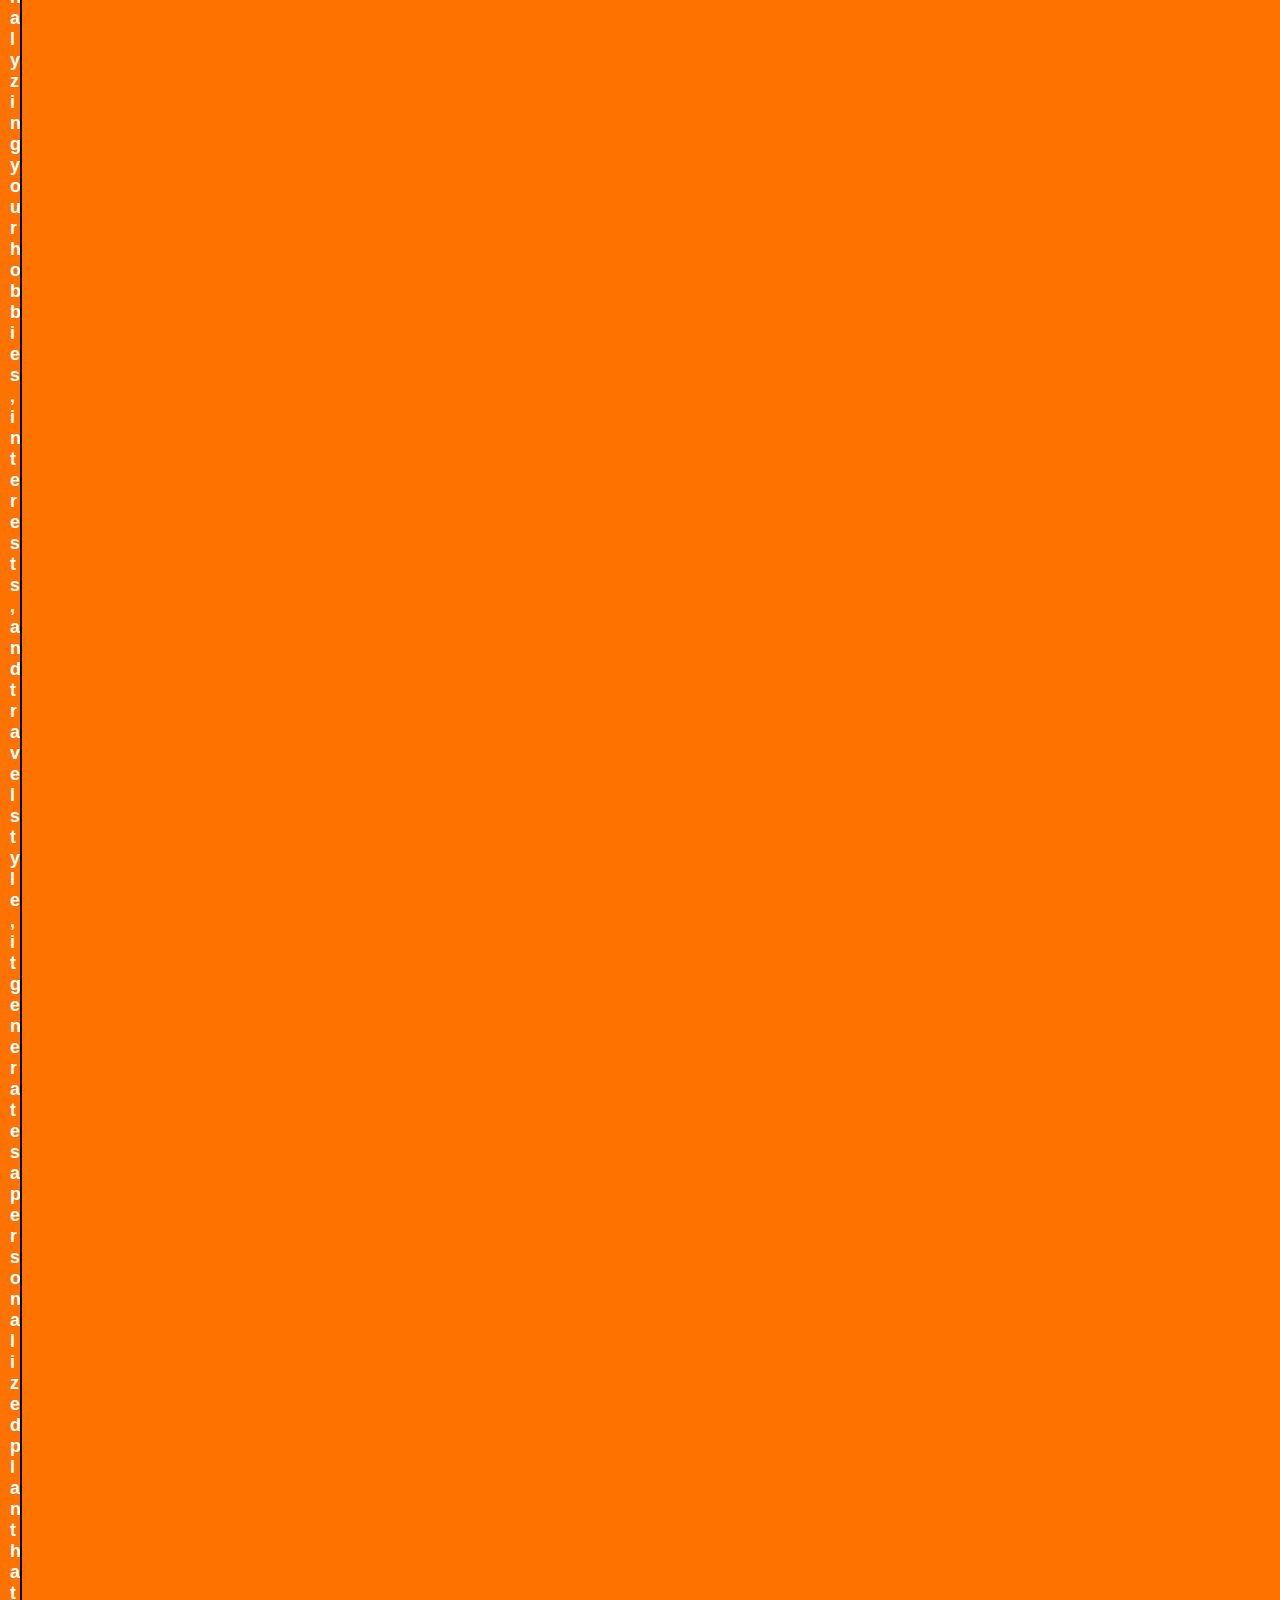
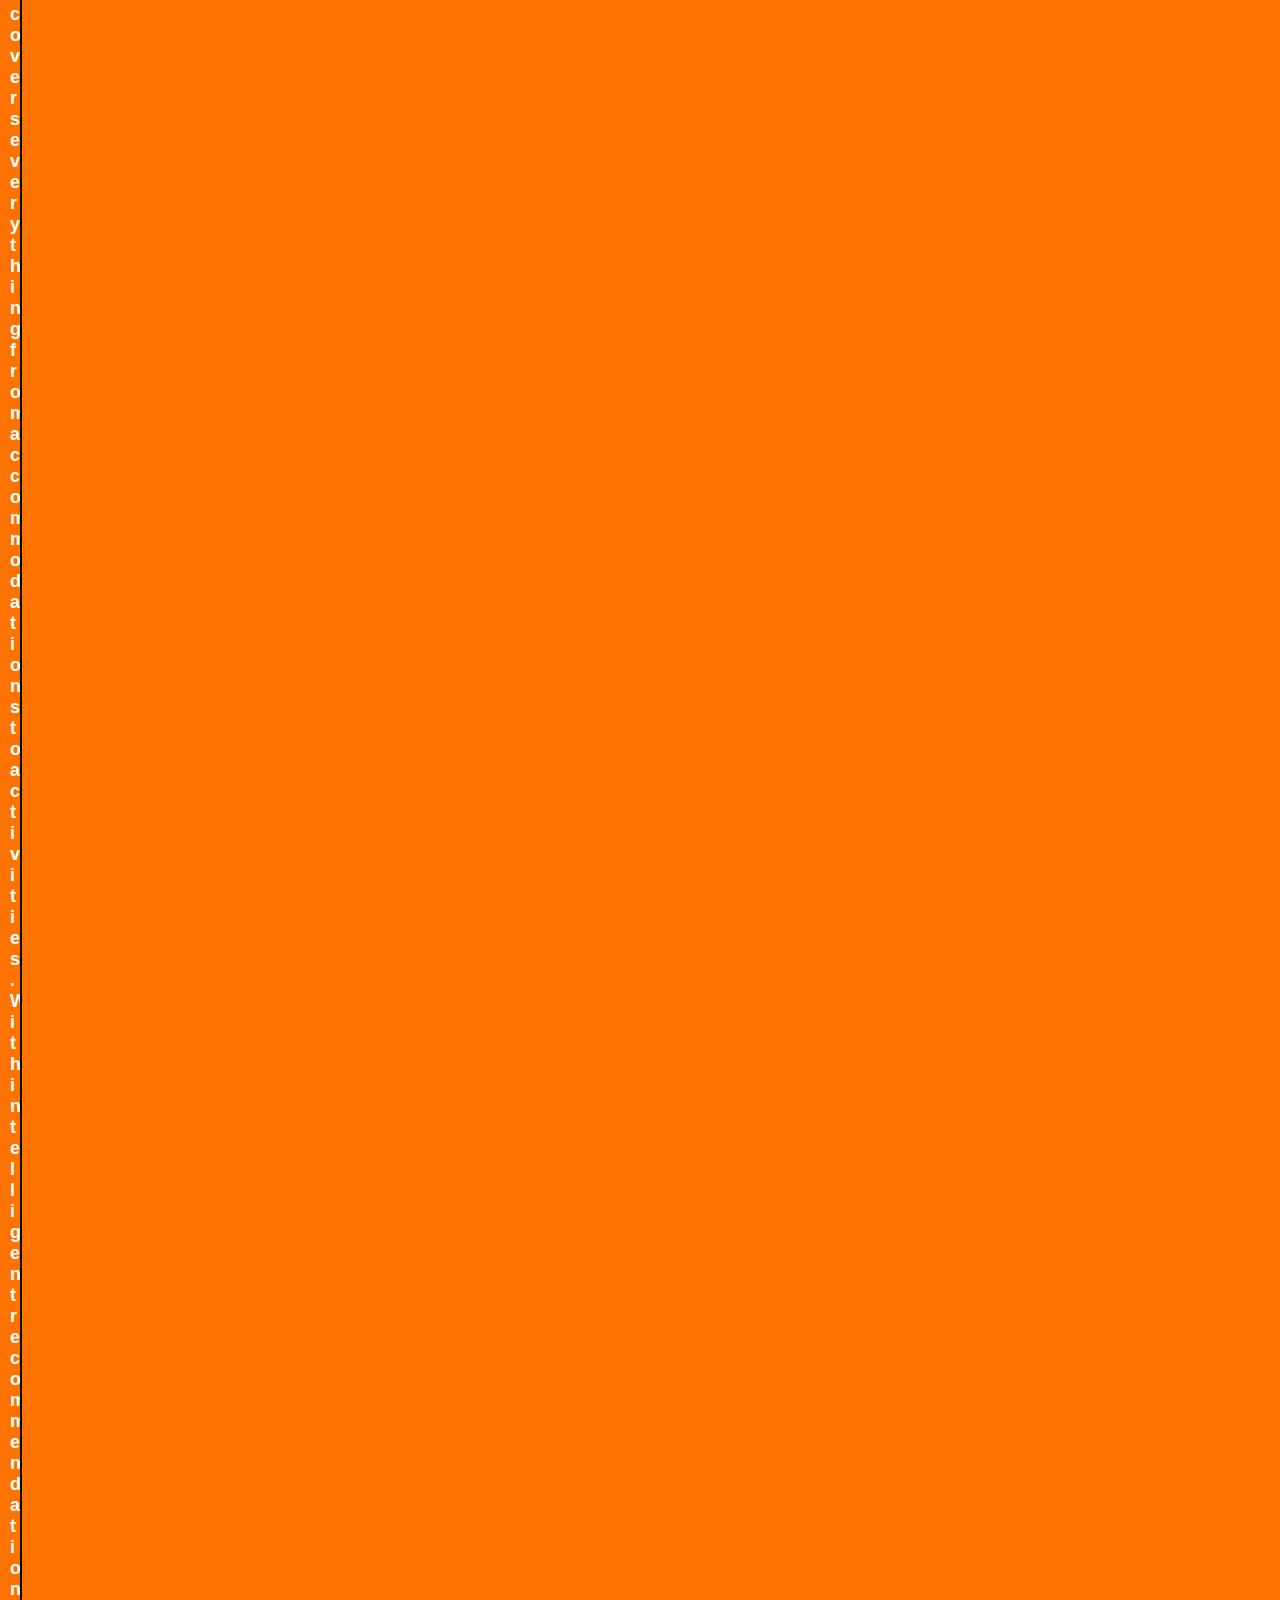
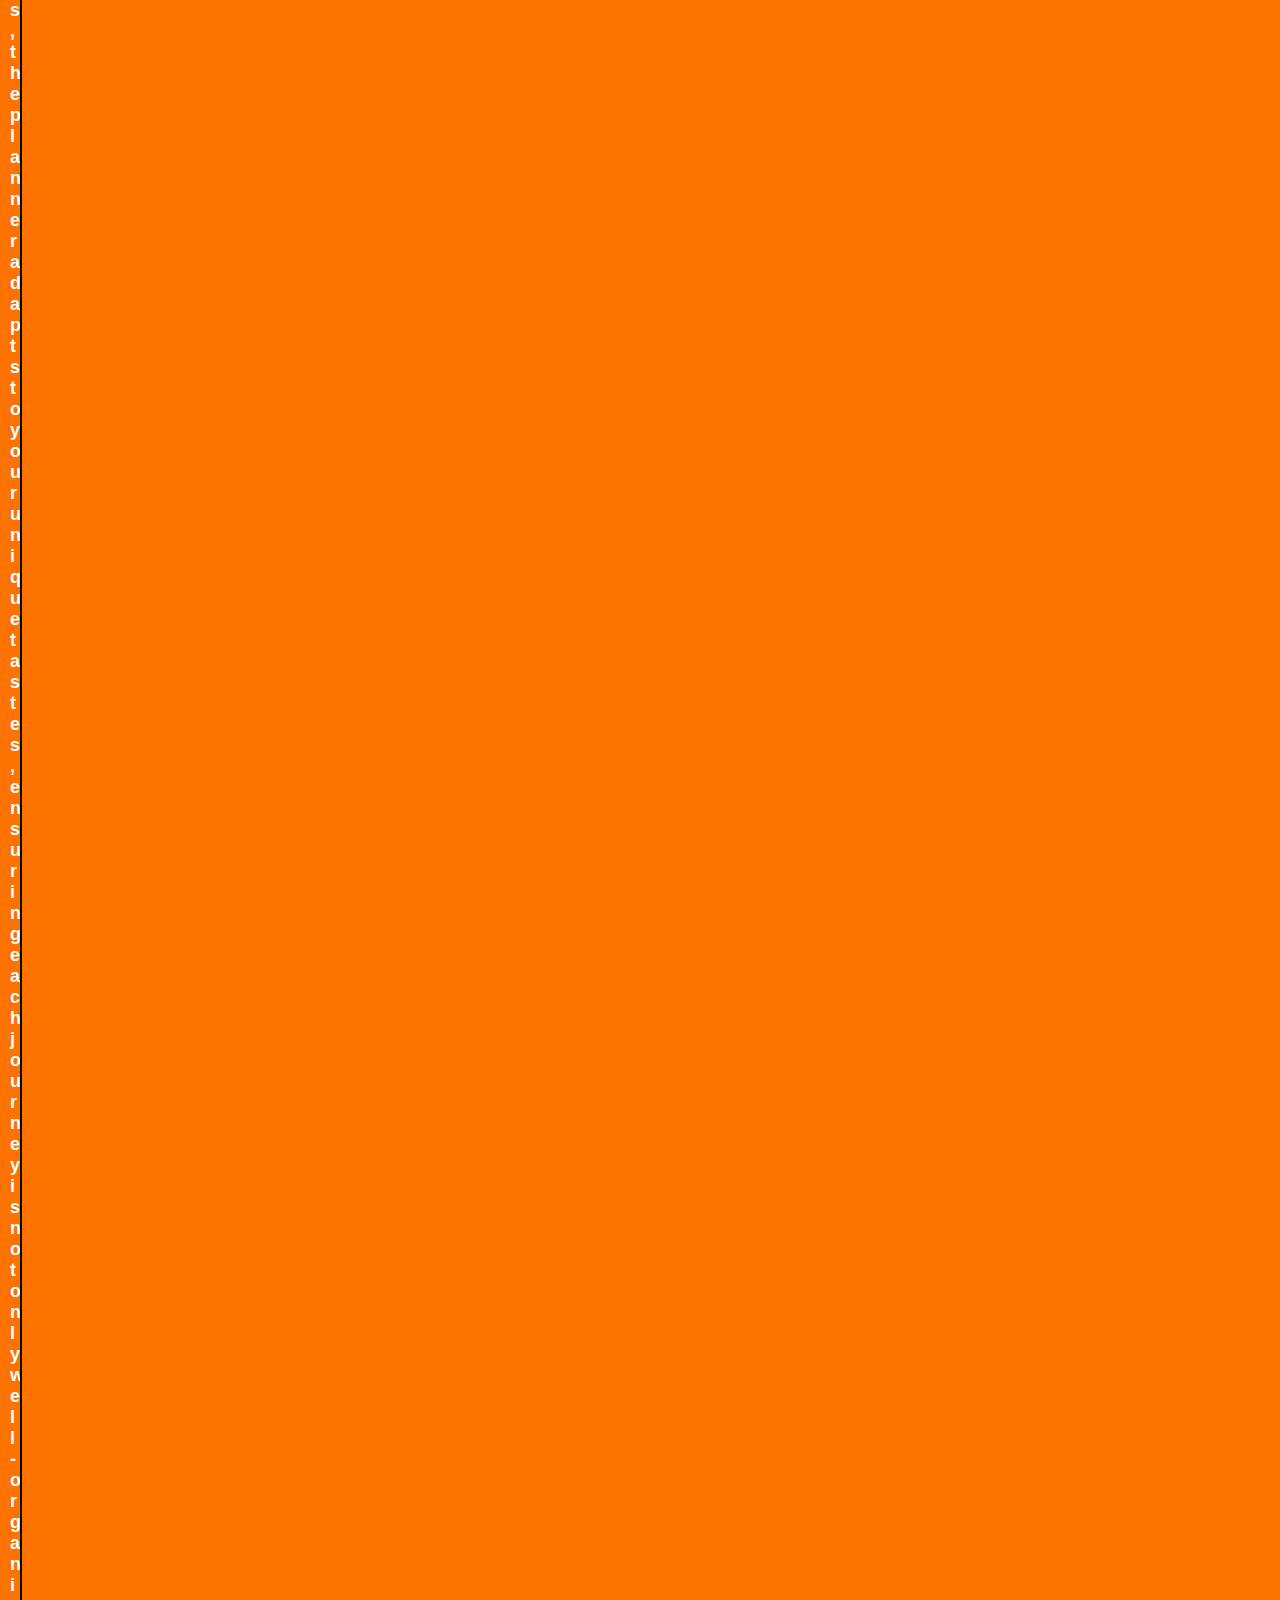
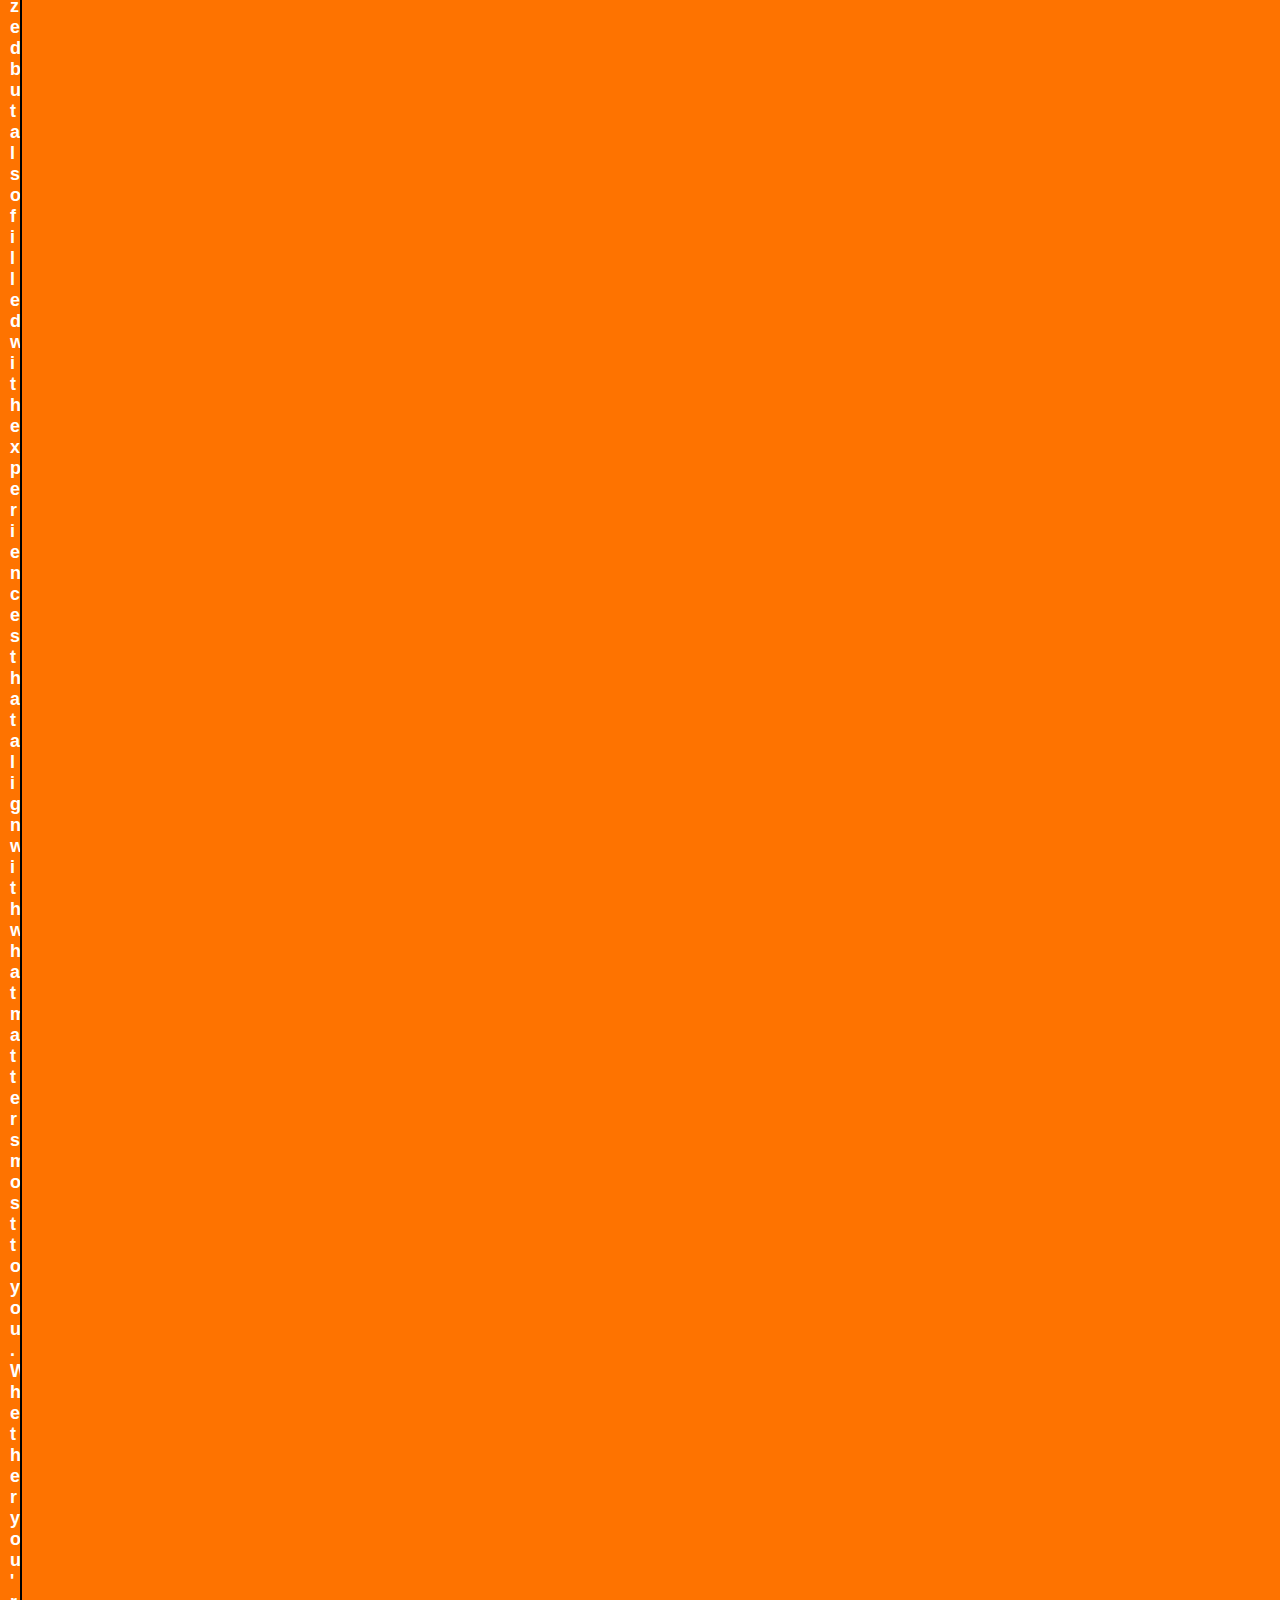
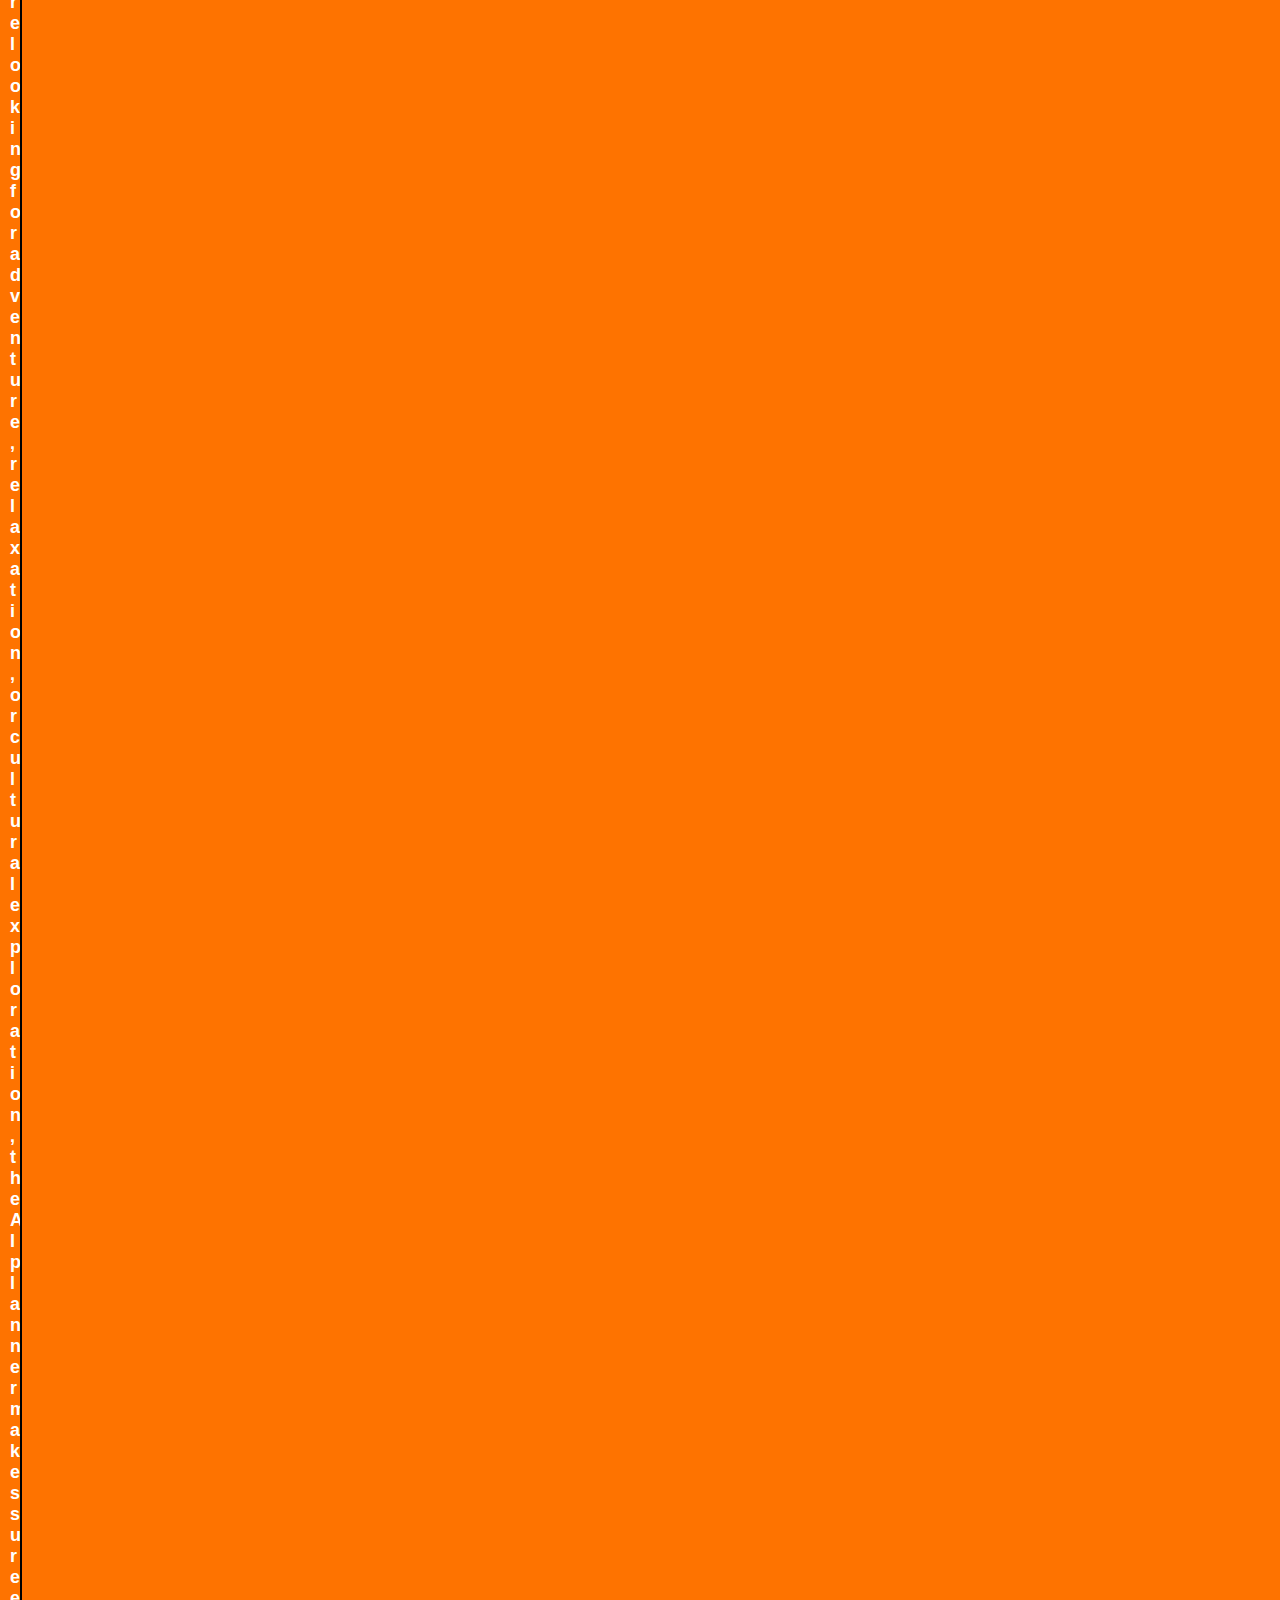
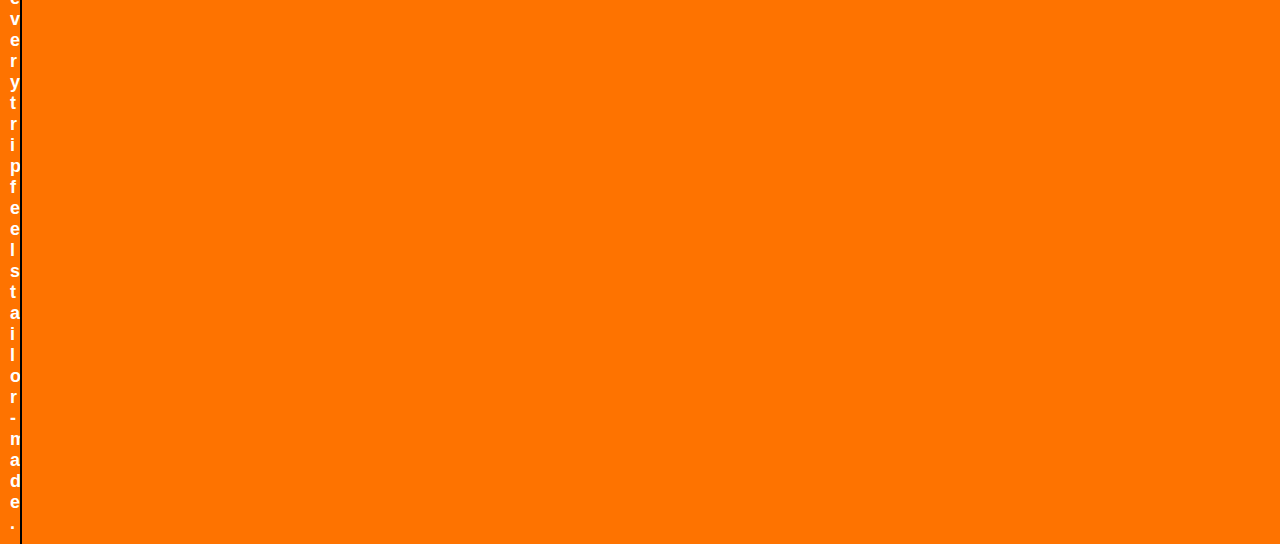
==== commit 55072620: "Merge branch 'main' of https://github.com/25aullal/IndecisiveTraveler" ====
--- a/About-Us.html
+++ b/About-Us.html
@@ -10,7 +10,7 @@
     <div class="header">
         <img src="Only Logo.png" width="100" height="100">
         <div class="nav">
-            <a href="Website_Main.html">Home</a>
+            <a href="index.html">Home</a>
             <a href="About-Us.html">About Us</a>
             <a href="Form.html">Form</a>
             <a href="Music.html">Music</a>
@@ -23,23 +23,27 @@
         <div class="mugshot-item">
             <img src="Mugshot_A.jpg" alt="Mugshot A">
             <p>Avi Ullal</p> 
+            <em>Multimedia Design Consultant</em>
             <p>With 4 hours of experience, Avi brings incredibly mediocre design skills to the team. Avi also contributes his ability to try everything and be proficient in nothing. #UnhumblePeasant
             </p>
         </div>
         <div class="mugshot-item">
             <img src="Mugshot_B.jpg" alt="Mugshot B">
             <p>Bera Gumruk</p>
+            <em>Strategic Travel Itinerary Analyst</em>
             <p>With countless hours of trial and error, Bera brings questionable yet persistent web design skills to the team. Bera also contributes a relentless ability to break layouts, spend way too long on CSS adjustments, and still wonder why things don’t align properly.
             </p>
         </div>
         <div class="mugshot-item">
             <img src="Mugshot_I.jpg" alt="Mugshot I">
             <p>Ivan Chen</p>
+            <em>GOAT</em>
             <p>Ivan is the kind of person whose intellect and insight naturally captivate any audience. His deep understanding of complex topics is matched only by his ability to articulate them in a way that feels both approachable and profoundly engaging. </p>
         </div>
         <div class="mugshot-item">
             <img src="Mugshot_K.jpg" alt="Mugshot K">
             <p>Kenneth Palacios</p>
+            <em>Chief AI Solutions Architect</em>
             <p>They call Kenneth the intelligence part of AI, because all of his work is natural. Beyond comprehension, Kenneth does not develop an AI super-chip in order to let others shine. #HumbleKing. </p>
         </div>
     </div>
--- a/Website_Main.css
+++ b/Website_Main.css
@@ -20,6 +20,8 @@
    color: black;
    box-shadow: 0 4px 6px rgba(0, 0, 0, 0.1);
    z-index:99;
+   opacity: 0;
+   animation: to_bottom 1s ease forwards;
  }
  .header img {
    top: 3px;
@@ -75,20 +77,26 @@
    text-align: end;
    align-items: end;
    text-shadow: 
-        2px 2px 4px rgba(0, 0, 0, 0.6),  /* Shadow to the right and down */
-        -2px -2px 4px rgba(0, 0, 0, 0.6), /* Shadow to the left and up */
-        2px -2px 4px rgba(0, 0, 0, 0.6),  /* Shadow to the left and down */
-        -2px 2px 4px rgba(0, 0, 0, 0.6);  /* Shadow to the right and up */
+        2px 2px 4px rgba(0, 0, 0, 0.6), 
+        -2px -2px 4px rgba(0, 0, 0, 0.6), 
+        2px -2px 4px rgba(0, 0, 0, 0.6),  
+        -2px 2px 4px rgba(0, 0, 0, 0.6);  
+        animation: to_left 1s ease forwards .8s;
+ }
+ .text-box *{
+   opacity: 0;
  }
  .text-box h1 {
-   font-size: 70px;
+   font-size: 100px;
    color: #23dcbb;
    margin-top: -125px;
+   animation: to_left 1s ease forwards .8s;
  }
  .text-box h2 {
-   font-size: 25px;
+   font-size: 45px;
    color: #c0fdfb;
    margin-top: 10px;
+   animation: to_left 1s ease forwards .9s;
  }
  .text-box p {
    margin-top:10px;
@@ -193,6 +201,7 @@
    -webkit-text-fill-color: transparent;
    -webkit-text-stroke: 1px rgba(255,255,255,0.6);
    font-size: bold;
+   text-align: center;
 }
 .musicB button {
    border-radius: 15px;
@@ -202,8 +211,9 @@
    background-color: lightgreen;
    cursor: pointer;
    text-align: center;
-   max-width: 100%;
+   width: 99%;
    margin-left: 5px;
+  
    margin-bottom: 10px;
 }
 
@@ -213,9 +223,10 @@
 
 iframe {
    width: 100%;
-   max-width: 800px;
    height: 380px;
    border: none;
+   justify-content: center;
+   align-items: center;
 }
 .typewriter {
    font-size: 18px;
@@ -226,13 +237,13 @@
    font-weight: bold; 
    color: white; 
    letter-spacing: 2px; 
-   text-align: center;  /* Or 'left' for left-aligned text */
+   text-align: center;  
    padding: 10px;
-   display: block; /* Allow text to be displayed as a block element */
+   display: block; 
    animation: typing 5s steps(50) 1s forwards, blink 0.75s step-end infinite;
    word-wrap: break-word; 
    word-break: break-word;
-   max-width: 100%; /* Ensures it doesn’t overflow its container */
+   max-width: 100%; 
 }
 
 @keyframes typing {
@@ -255,10 +266,9 @@
 .faq-container {
     width: 100%;
     background-color: #f8f9fa;
-    padding: 20px;
     border-radius: 10px;
-    box-shadow: 0 4px 8px rgba(0, 0, 0, 0.2);
-}
+}
+
 .faq-container h1 {
     text-align: center;
 }
@@ -271,7 +281,7 @@
     font-weight: bold;
     cursor: pointer;
     padding: 10px;
-    background-color: #007BFF;
+    background-color: #4086d1;
     color: white;
     border-radius: 5px;
     display: block;
@@ -290,4 +300,33 @@
 }
 input[type="checkbox"]:checked + .faq-answer {
     display: block;
+}
+
+@keyframes to_bottom {
+   0%{
+      opacity: 0;
+      transform: translateY(-50px);
+}100%{
+      opacity: 1;
+      transform: translateY(0);
+}
+}
+
+@keyframes to_left {
+   0%{
+      opacity: 0;
+      transform: translateX(50px);
+}100%{
+      opacity: 1;
+      transform: translateX(0);
+}
+}
+@keyframes to_top {
+   0%{
+      opacity: 0;
+      transform: translateY(50px);
+}100%{
+      opacity: 1;
+      transform: translateY(0);
+}
 }